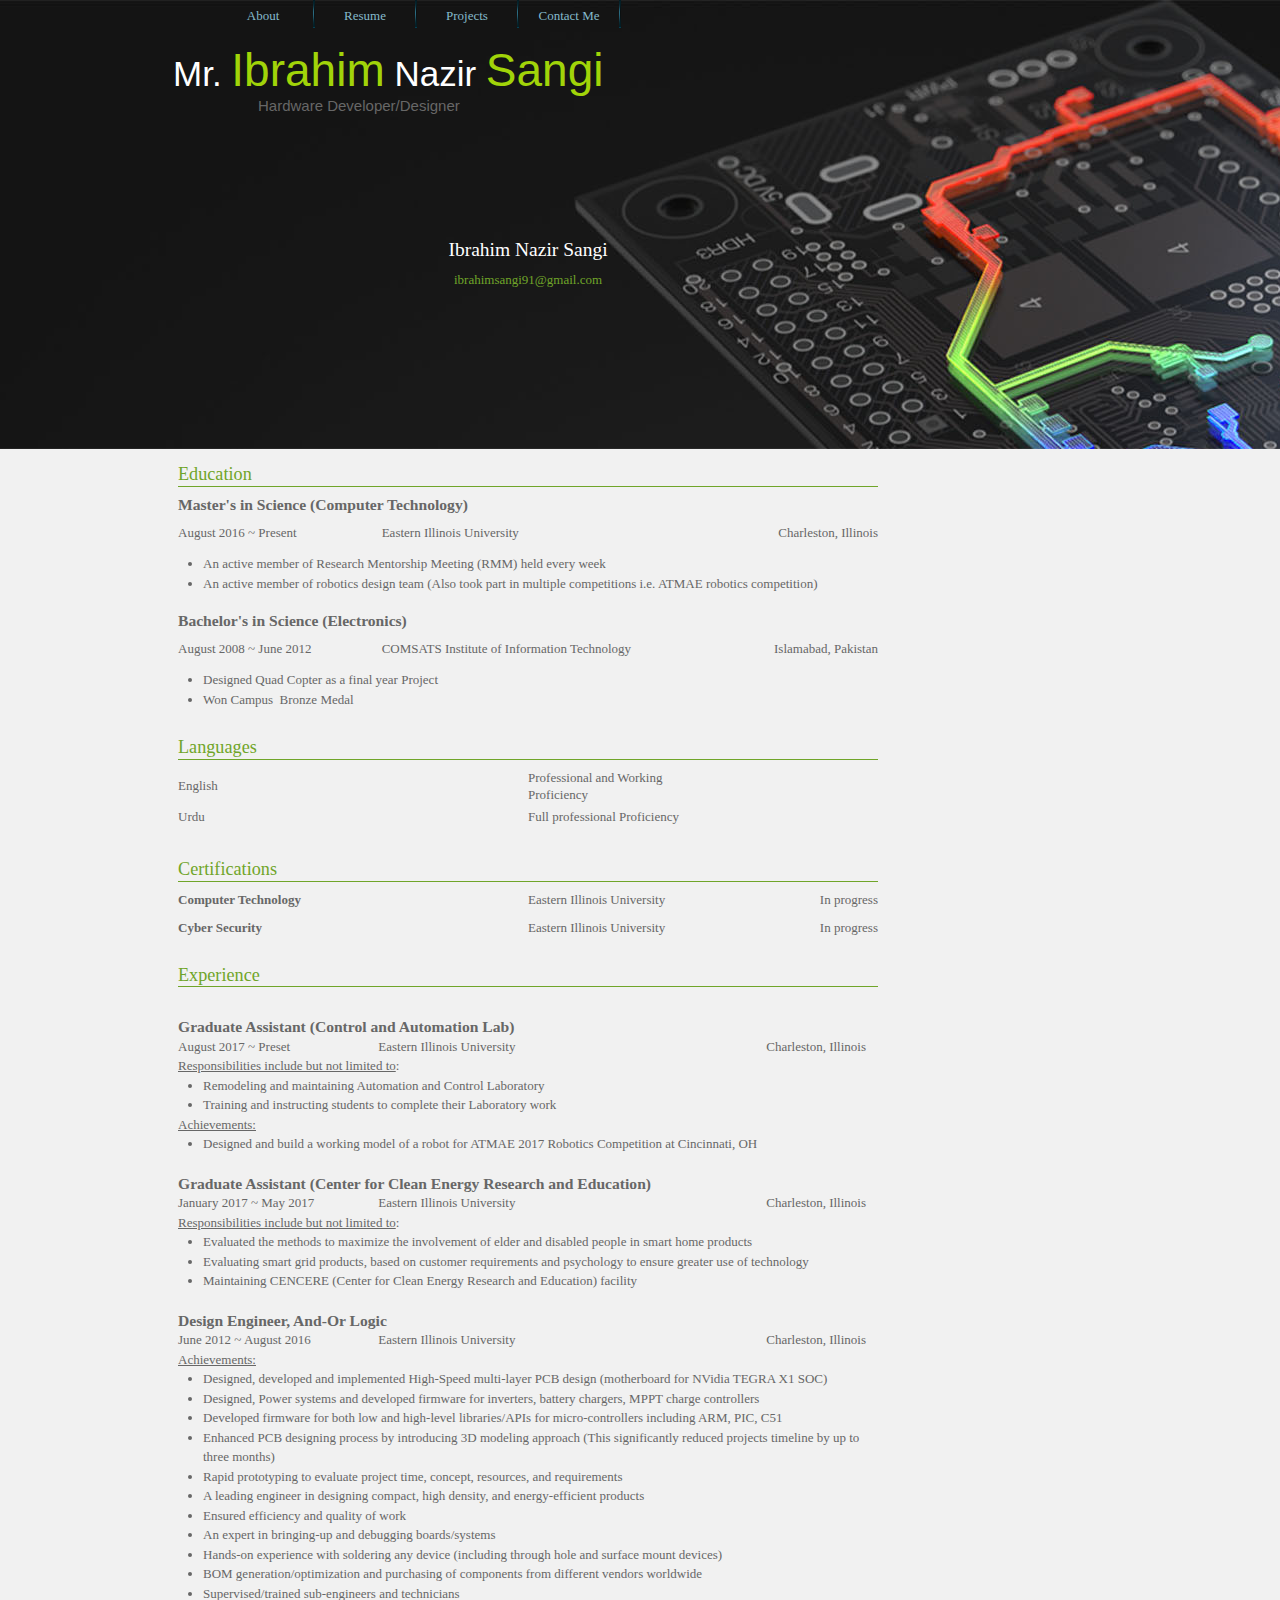
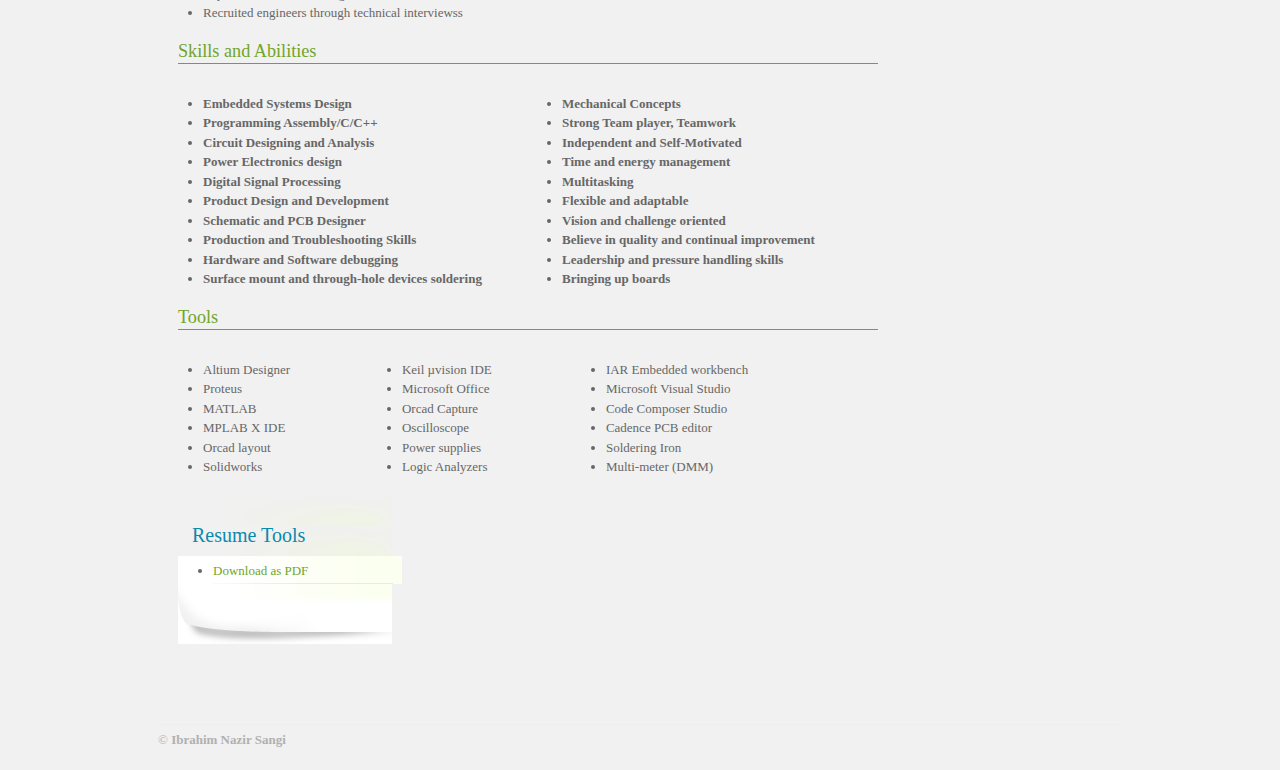
==== index.html @ da0a13bf "updates" ====
<!doctype html>
<html>
	<head>
		<meta charset="utf-8">
		<meta http-equiv="x-ua-compatible" content="ie=edge">
		<title>Ibrahim Sangi</title>
		<meta name="description" content="Welcome to Ibrahim Sangi career website. you can find my resume, profile, work samples and more!" />
		<meta name="keywords" content="Ibrahim sangi" />
		<link rel="stylesheet" type="text/css" href="global.css" />
		<link rel="stylesheet" type="text/css" href="theme.css" />
		<link rel="stylesheet" type="text/css" href="resume-global.css" />
		<link rel="stylesheet" type="text/css" href="index.css" />
		<link rel="stylesheet" type="text/css" media="print" href="print_resume.css" />

	</head>
	<body>
		<div id="container">
			<div id="nav-content">
				<ul id="menus"><li class="inactive"><a href="about.html"><span>About</span></a></li><li class="active"><a href="/resume">Resume</a></li><li class="inactive"><a href="project.html"><span>Projects</span></a></li><li class="inactive"><a href="contact.html"><span>Contact Me</span></a></li></ul>
			</div>
			<div id="header">
				<h1>
					<a id="userhome" href="http://www.ibrahimsangi.com">Mr. Ibrahim 
					Nazir Sangi</a></h1>
				<h2>
					Hardware Developer/Designer</h2>
			</div>
			<div id="main-wrapper">
				<div id="left">
					<div class="post PrintContent"><style type="text/css">

	.opr-section h2
	{
		display:block !important;
		border-bottom:1px solid;
		font-size: 1.4em;
		padding-bottom:3px;
		margin-bottom: 10px;
	}
	.opr-section p
	{
		margin: 0px 0px 10px 0px !important;
	}

	.contact-info
	{
		text-align:center;
	}
	.contact-info h2
	{
		border-bottom:none;
		font-size: 1.5em;
		margin-bottom: 10px;
	}
	.contact-info address,
	.contact-info p
	{
		margin:0px 0px 5px 0px !important;
	}
	p.opr-item-title
	{
		font-size:1.2em;
	}


	.auto-style1 {
		color: #FFFFFF;
	}


	</style><ul class="opr-resume">
							<li class="opr-section contact-info">
							<h2 class="auto-style1"><span class="auto-style1">Ibrahim Nazir Sangi</span>
							</h2>
							<p><span class="opr-email">
							<a href="mailto:ibrahimsangi91@gmail.com">ibrahimsangi91@gmail.com</a></span></p>
							</li>
						</ul>
						<p>&nbsp;</p>
						<p>&nbsp;</p>
						<p>&nbsp;</p>
						<p>&nbsp;</p>
						<p>&nbsp;</p>
						<ul class="opr-resume">
							<li class="opr-section">
							<h2>Education</h2>
							<ul class="opr-section-item-list">
								<li class="opr-section-item">
								<p class="opr-item-title"><span>Master's in Science (Computer Technology)</span></p>
								<table>
									<tr>
										<td class="opr-date" style="height: 19px; width: 197px;">August 
										2016 ~ Present</td>
										<td class="opr-cooperate" style="height: 19px; width: 319px;">&nbsp;Eastern 
										Illinois University</td>
										<td class="opr-location" style="height: 19px">Charleston, Illinois</td>
									</tr>
								</table>
								<div class="opr-description">
									<ul>
										<li><span>An active member of Research 
										Mentorship Meeting (RMM) held every week</span></li>
										<li><span>An active member of robotics 
										design team (Also took part in multiple 
										competitions i.e. ATMAE robotics 
										competition)</span></li>
									</ul>
								</div>
								</li>
								<li class="opr-section-item">
								<p class="opr-item-title"><span>Bachelor's in Science (Electronics)&nbsp;
								</span></p>
								<table>
									<tr>
										<td class="opr-date" style="height: 19px; width: 197px;">August 
										2008 ~ June 2012</td>
										<td class="opr-cooperate" style="height: 19px; width: 319px;">&nbsp;COMSATS 
										Institute of Information Technology </td>
										<td class="opr-location" style="height: 19px">
										Islamabad, Pakistan</td>
									</tr>
								</table>
								<div class="opr-description">
									<ul>
										<li><span>Designed Quad Copter as a final 
										year Project</span></li>
										<li>Won Campus&nbsp; Bronze Medal</li>
									</ul>
								</div>
								</li>
							</ul>
							</li>
							<li class="opr-section">
							<h2>Languages</h2>
							<table class="opr-item-tabled">
								<tr>
									<th>English</th>
									<td>Professional and Working Proficiency</td>
									<td></td>
								</tr>
								<tr>
									<th>Urdu</th>
									<td>Full professional Proficiency</td>
									<td></td>
								</tr>
							</table>
							</li>
							<li class="opr-section">
							<h2>Certifications</h2>
							<ul class="opr-section-item-list">
								<li class="opr-section-item">
								<table>
									<tr>
										<th class="opr-certification-name" style="height: 17px">Computer Technology 
										</th>
										<td class="opr-certification-company" style="height: 17px">Eastern Illinois University</td>
										<td class="opr-certification-date" style="height: 17px">In progress</td>
									</tr>
								</table>
								<table>
									<tr>
										<th class="opr-certification-name" style="height: 17px">Cyber Security 
										</th>
										<td class="opr-certification-company" style="height: 17px">Eastern Illinois University</td>
										<td class="opr-certification-date" style="height: 17px">In progress</td>
									</tr>
								</table>
								</li>
							</ul>
							</li>
							<li class="opr-section">
							<h2>Experience</h2>
					</li>
							<ul class="opr-section-item-list">
								<li class="opr-section-item">
								<p class="opr-item-title"><span>Graduate Assistant 
								(Control and Automation Lab) </span></p>
								<table>
									<tr>
										<td class="opr-date" style="height: 19px; width: 197px;">
										August 2017 ~ Preset</td>
										<td class="opr-cooperate" style="height: 19px; width: 319px;">&nbsp;Eastern 
										Illinois University</td>
										<td class="opr-location" style="height: 19px">Charleston, Illinois</td>
									</tr>
								</table>
								<div class="opr-description">
									<p><span style="text-decoration: underline;">Responsibilities include but not limited to</span>:</p>
									<ul>
										<li><span>Remodeling and maintaining 
										Automation and Control Laboratory</span></li>
										<li><span>Training and instructing students 
										to complete their Laboratory work</span></li>
									</ul>
									<p><span style="text-decoration: underline;">
									Achievements:</span></p>
									<ul>
										<li><span>Designed and build a working model 
										of a robot for ATMAE 2017 Robotics 
										Competition at Cincinnati, OH</span></li>
									</ul>
								</div>
								</li>
								<li class="opr-section-item">
								<p class="opr-item-title"><span>Graduate Assistant 
								(Center for Clean Energy Research and Education)
								</span></p>
								<table>
									<tr>
										<td class="opr-date" style="height: 19px; width: 197px;">
										January 2017 ~ May 2017</td>
										<td class="opr-cooperate" style="height: 19px; width: 319px;">&nbsp;Eastern 
										Illinois University</td>
										<td class="opr-location" style="height: 19px">Charleston, Illinois</td>
									</tr>
								</table>
								<div class="opr-description">
									<p><span style="text-decoration: underline;">Responsibilities include but not limited to</span>:</p>
									<ul>
										<li><span>Evaluated the methods to maximize 
										the involvement of elder and disabled people 
										in smart home products</span></li>
										<li><span>Evaluating smart grid products, 
										based on customer requirements and 
										psychology to ensure greater use of 
										technology</span></li>
										<li><span>Maintaining CENCERE (Center for 
										Clean Energy Research and Education) 
										facility</span></li>
									</ul>
								</div>
								</li>
								<li class="opr-section-item">
								<p class="opr-item-title">Design Engineer<span>, 
								And-Or Logic</span></p>
								<table>
									<tr>
										<td class="opr-date" style="height: 19px; width: 197px;">
										June 2012 ~ August 2016</td>
										<td class="opr-cooperate" style="height: 19px; width: 319px;">&nbsp;Eastern 
										Illinois University</td>
										<td class="opr-location" style="height: 19px">Charleston, Illinois</td>
									</tr>
								</table>
								<div class="opr-description">
									<p><span style="text-decoration: underline;">
									Achievements:</span></p>
									<ul>
										<li><span>Designed, developed and 
										implemented High-Speed multi-layer PCB 
										design (motherboard for NVidia TEGRA X1 SOC)</span></li>
										<li><span>Designed, Power systems and 
										developed firmware for inverters, battery 
										chargers, MPPT charge controllers</span></li>
										<li><span>Developed firmware for both low 
										and high-level libraries/APIs for 
										micro-controllers including ARM, PIC, C51</span></li>
										<li><span>Enhanced PCB designing process by 
										introducing 3D modeling approach (This 
										significantly reduced projects timeline by 
										up to three months)</span></li>
										<li><span>Rapid prototyping to evaluate 
										project time, concept, resources, and 
										requirements</span></li>
										<li><span>A leading engineer in designing 
										compact, high density, and energy-efficient 
										products</span></li>
										<li><span>Ensured efficiency and quality of 
										work</span></li>
										<li>An expert in bringing-up and 
										debugging boards/systems </li>
										<li><span>Hands-on experience with soldering 
										any device (including through hole and 
										surface mount devices)</span></li>
										<li><span>BOM generation/optimization and 
										purchasing of components from different 
										vendors worldwide</span></li>
										<li><span>Supervised/trained sub-engineers 
										and technicians</span></li>
										<li><span>Recruited engineers through 
										technical interviewss</span></li>
									</ul>
								</div>
								</li>
							<li class="opr-section">
							<h2>Skills and Abilities</h2>
							</li>
								<li class="opr-section-item">
								<div class="opr-description">
									<table style="width: 100%">
										<tr>
											<td style="width: 359px">
											<ul>
												<li><b><span>Embedded Systems 
												Design</span></b></li>
												<li><b><span>Programming 
												Assembly/C/C++</span></b></li>
												<li><b><span>Circuit Designing and 
												Analysis</span></b></li>
												<li><b><span>Power Electronics 
												design</span></b></li>
												<li><b><span>Digital Signal 
												Processing</span></b></li>
												<li><b><span>Product Design and 
												Development</span></b></li>
												<li><b><span>Schematic and PCB 
												Designer</span></b></li>
												<li><b><span>Production and 
												Troubleshooting Skills</span></b></li>
												<li><b><span>Hardware and Software 
												debugging</span></b></li>
												<li><b><span>Surface mount and 
												through-hole devices soldering</span></b></li>
											</ul>
											</td>
											<td>
											<ul>
												<li><b><span>Mechanical Concepts</span></b></li>
												<li><b><span>Strong Team player, 
												Teamwork</span></b></li>
												<li><b><span>Independent and 
												Self-Motivated</span></b></li>
												<li><b><span>Time and energy 
												management</span></b></li>
												<li><b><span>Multitasking</span></b></li>
												<li><b><span>Flexible and adaptable</span></b></li>
												<li><b><span>Vision and challenge 
												oriented</span></b></li>
												<li><b><span>Believe in quality and 
												continual improvement</span></b></li>
												<li><b><span>Leadership and pressure 
												handling skills</span></b></li>
												<li><b><span>Bringing up boards</span></b></li>
											</ul>
											</td>
										</tr>
									</table>
								</div>
								</li>
							<li class="opr-section">
							<h2>Tools</h2>
							</li>
								<li class="opr-section-item">
								<div class="opr-description">
									<table style="width: 100%">
										<tr>
											<td>
											<ul>
												<li><span>Altium Designer</span></li>
												<li><span>Proteus</span></li>
												<li><span>MATLAB</span></li>
												<li><span>MPLAB X IDE</span></li>
												<li><span>Orcad layout</span></li>
												<li><span>Solidworks</span></li>
											</ul>
											</td>
											<td>
											<ul>
												<li><span>Keil µvision IDE</span></li>
												<li><span>Microsoft Office</span></li>
												<li><span>Orcad Capture</span></li>
												<li><span>Oscilloscope</span></li>
												<li><span>Power supplies</span></li>
												<li><span>Logic Analyzers</span></li>
											</ul>
											</td>
											<td>
											<ul>
												<li><span>IAR Embedded workbench</span></li>
												<li><span>Microsoft Visual Studio</span></li>
												<li><span>Code Composer Studio</span></li>
												<li><span>Cadence PCB editor</span></li>
												<li><span>Soldering Iron</span></li>
												<li><span>Multi-meter (DMM)</span></li>
											</ul>
											</td>
										</tr>
									</table>
								</div>
								</li>
							</ul>
							<li style="page-break-after:always;" class="page-break">&nbsp;</li>
						</ul>
						<div id="widget-resumes" class="widget categorylist">
							<h4>&nbsp;</h4>
							<h4>Resume Tools</h4>
							<div class="content">
								<ul style="margin-left:0">
									<li>
									<a title="Export to PDF" href="resume.pdf?referer=resume&amp;type=pdf" target="_self">Download as PDF</a></li>
								</ul>
							</div>
						</div>
					</div>
				</div>
			</div>
			<div id="footer">
				&copy;<b> Ibrahim Nazir Sangi</b></div>
		</div>
	  <script type="text/javascript">
	  window.onload = function(){
		var obj = document.getElementById("userhome");
		var str = obj.innerHTML;
		obj.innerHTML = '';
		var lst = str.split(' ');
		for (i = 0; i < lst.length; i++) {
		  if (i !== 0) obj.innerHTML += ' ';
		  if (parseInt(i % 2)) obj.innerHTML += '<span class="green">' + lst[i] + "</span>";
		  else obj.innerHTML += lst[i];
		}
	  };
	  
	  (function(i,s,o,g,r,a,m){i['GoogleAnalyticsObject']=r;i[r]=i[r]||function(){
      (i[r].q=i[r].q||[]).push(arguments)},i[r].l=1*new Date();a=s.createElement(o),
      m=s.getElementsByTagName(o)[0];a.async=1;a.src=g;m.parentNode.insertBefore(a,m)
      })(window,document,'script','//www.google-analytics.com/analytics.js','ga');
      ga('create', 'UA-25904092-1', 'auto');
      ga('send', 'pageview');
	  
	  </script>
	</body>


</html>
---- global.css ----
﻿.PrintContent { min-height:450px; }
#contact_form .tbx { margin-right:11px !important; }
.not-valid { border-color:Red !important; }
li.selected { font-weight: bold; }

.clearfix
{
    zoom: 1;
}
.clearfix:before, .clearfix:after {
    clear: both;
    content: ".";
    display: block;
    font-size: 0;
    height: 0;
    line-height: 0;
    overflow: hidden;
    visibility: hidden;
    width: 0;
}

form.protected h3
{
    font-size:1.3em;
    margin-bottom:20px;
    padding-left:0px !important;
}
form.protected label
{
    display:block !important;
    line-height:20px !important;
    height: 20px !important;
    padding-bottom:5px;    
}
form.protected span
{
    padding-left:10px;
    color:Red;
}
---- theme.css ----
﻿*{margin: 0; padding: 0;}
body{
	background: #F1F1F1 url('Img/bg.jpg') no-repeat center
top;
	font-family: "Georgia", "Lucida Grande";
	font-size: 13px;
	color: #676767;
	line-height: 150%;
<<<<<<< HEAD
=======
	background-color: #F1F1F1;
>>>>>>> parent of bf38d25... 1
}
.inv{display: block; visibility: hidden;}
p{padding: 5px 0;}
#doc_side p {padding: 0 !important;}
a{text-decoration: none; color: #70a529;}
a:hover{color: #0989ae;}
.alignright{float: right;}
.alignleft{float: left;}
.aligncenter{
	display: block;
	margin: 0 auto;
}

img{
	border: 0px;
}

.entry img{
	margin-right: 10px;
	padding: 5px;
	background-color: #eee;
	border: 1px solid #ddd;
}
#container{
	width: 964px;
	margin: 0 auto;
	text-align: left;
	position: relative;
}
#web-20{
	width: 95px;
	height: 98px;
	position: absolute;
	background: url(../Img/web20.png) no-repeat 0 0;
	right: -43px;
	top: 153px;
	z-index: 100;
}
#nav-content{
	width: 964px;
	height: 28px;
}
#menus{
	height: 28px;
	padding-left: 55px;
	overflow: hidden;
}
#menus li{
	list-style-type: none;
	width: 100px;
	height: 28px;
	background: url('Img/navlist-bg.gif') no-repeat right top;
	padding-right: 2px;
	text-align: center;
	float: left;
}
#menus li a{
	width: 100px;
	height: 22px;
	display: block;
	color: #85bacb;
	padding-top: 6px;
	text-decoration: none;
}
#menus li a:hover{
	color: #fff;
	background: url(../Img/navlist-hover.png) no-repeat 0 0;
}
#menus .current_page_item a, #menus .current_page_item a:hover{
	width: 100px;
	height: 22px;
	display: block;
	color: #fff;
	background: url(../Img/navlist-hover.png) no-repeat 0 0;
	padding-top: 6px;
	text-decoration: none;
}
#search{
	position: absolute;
	right: 20px;
	top: 10px;
}
#searchform{
	width: 230px;
	overflow: hidden;
}
#searchform input{float: left;}
#searchform .keyword{
	width: 160px;
	height: 17px;
	border: 1px solid #C5B26D;
	color: #796a4b;
	padding-top: 3px;
	background-color: transparent;
}
#searchform #searchsubmit{
	width: 54px;
	height: 16px;
	background: url(../Img/search.gif) no-repeat 0 0;
	border: 0;
	cursor: pointer;
	margin-left: 5px;
}
#contact_form input[type=text], #contact_form input[type=password], #contact_form textarea {
	border: 1px solid #C5B26D;
	color: #796a4b;
	padding: 5px;
	background-color: transparent;
}
#contact_form input[type=submit] {
    border: 1px solid #C5B26D;
    margin-left: 0px;
    padding: 4px 8px;
}
#header{
	width: 964px;
	height: 124px;
}
#header h1{
	font: 35px Georgia, Verdana, Arial;
	font-weight: normal;
	color: #fff;
	padding: 15px 0 0 15px;
	white-space: nowrap;
    overflow: hidden;
    text-overflow:ellipsis;
    -o-text-overflow:ellipsis;
    display: block;
}

#header h1 span.green
{
    font: 46px Georgia, Verdana, Arial;
    color: #a1d409;
    }

#header h1 a{text-decoration: none; color: #fff;}
#header h1 a:hover{text-decoration: none; color: #a1d409;}

#header h2{
	font: 15px Georgia, Verdana, Arial;
	font-weight: normal;
	padding: 0px 0 0 100px;
	margin-top:0px;
}


#description{
	width: 860px;
	color: #fff;
	display: block;
	font-size: 16px;
	padding-left: 40px;
	text-transform: lowercase;
	z-index: 100;
}
#sub-nav{
	width: 964px;
	height: 56px;
}
#sub-nav .rss{
	width: 70px;
	height: 56px;
	display: block;
	background: url(../Img/rss.jpg) no-repeat 0 0;
	margin-left: 18px;
}
#sub-nav .rss:hover{background: url(../Img/rss.jpg) no-repeat 0 -56px;}

#main-wrapper{
	width: 964px;
	padding-top: 50px;
	overflow: hidden;
}
#left{
	width: 700px;
	padding: 0 20px 30px 20px;
	float: left;
}
/*
#left ul, #left ol{
	margin: 5px 0 20px 20px;
	padding: 0;
}*/
#left h2{
	font-weight: normal;
	color: #70a529;
}
#left h2 a{color: #70a529; text-decoration: none;}
#left h2 a:hover{color: #777; text-decoration: none;}
#left h3{
	font-size: 20px;
	font-weight: normal;
	color: #0989ae;
	padding-top: 15px;
}
.meta-data{
	width: 700px;
	height: 23px;
	color: #b5b5b5;
	font-size: 14px;
}
.meta-data .auth-date{
	width: 571px;
	float: left;
	background: url(../Img/star.gif) no-repeat 0 4px;
	padding-left: 18px;
	padding-top: 4px;
}
.meta-data .comments-no{
	width: 47px;
	height: 23px;
	display: block;
	background: url(../Img/comments-no.gif) no-repeat 0 0;
	color: #fff;
	font-size: 16px;
	text-align: center;
	float: left;
}
.meta-data .comments-no a{text-decoration: none; color: #fff;}
.entry{
	width: 700px;
	border-bottom: 1px solid #eee;
	padding-bottom: 15px;
	margin-bottom: 15px;
}
#post-links{
	width: 700px;
	position: relative;
}
.prev-entries{
	position: absolute;
	left: 0;
	top: 0;
}
.prev-entries a{
	width: 66px;
	height: 12px;
	line-height: 12px;
	display: block;
	background: url(../Img/prev.gif) no-repeat 0 0;
	text-indent: -9999px;
}
.prev-entries a:hover{background: url(../Img/prev.gif) no-repeat 0 -12px;}
.next-entries{
	position: absolute;
	right: 0;
	top: 0;
}
.next-entries a{
	width: 36px;
	height: 13px;
	line-height: 13px;
	display: block;
	background: url(../Img/next.gif) no-repeat 0 0;
	text-indent: -9999px;
}
.next-entries a:hover{background: url(../Img/next.gif) no-repeat 0 -13px;}

#commentlist{width: 700px; padding: 10px 0 20px 0;}
#commentlist div{
	width: 700px;
	list-style-type: none;
	padding-bottom: 10px;
	margin-bottom: 10px;
	border-bottom: 1px solid #eee;
}
.gravatar
{
    padding-right:10px;
}

#commentPreview div{
	width: 700px;
	list-style-type: none;
	padding-bottom: 10px;
	margin-bottom: 10px;
	border-bottom: 1px solid #eee;
	border-top: 1px solid #eee;
}

#right{
	width: 224px;
	padding-top: 55px;
	float: left;
}
.widget{
	width: 214px;
	padding-bottom: 60px;
	margin-bottom: 20px;
	background: url(../Img/sdb-bg.gif) no-repeat left bottom;
}
.widget .content{

	background: transparent url(../Img/sdb-ul.gif) repeat-y scroll 0 0;
}


.widget h4{
	font-size: 20px;
	font-weight: normal;
	color: #0989ae;
	padding-left: 14px;
	background: url(../Img/sdb-title.png) no-repeat right bottom;
	padding-bottom:10px;
}
.widget ul{
	width: 224px;
	background: url(../Img/sdb-ul.gif) repeat-y 0 0;
}
.widget ul li{
	list-style-type: none;
	width: 180px;
	padding-bottom: 4px;
	background: url(../Img/sdb-li.gif) no-repeat right bottom;
}
.widget ul li a{
	width: 175px;
	display: block;
	color: #70a529;
	padding-top: 5px;
	padding-left: 0px;
	text-decoration: none;
}
.widget ul li a:hover{color: #777; }
.widget ul .recentcomments{
	height: 24px;
	padding-top: 10px;
	padding-left: 14px;
}
.widget ul .recentcomments a:hover{background: transparent;}

.center{width: 224px; text-align: center; background: url(../Img/sdb-ul.gif) repeat-y 0 0;}
#wp-calendar, #wp-calendar caption{margin: 10px auto 0 auto;}
#wp-calendar td{padding: 0 5px;}

#footer{
	clear: both;
	color: #b0b0b0;
	width: 964px;
	margin-top: 30px;
	padding: 5px 0 20px 0;
	border-top: 1px solid #eee;
}
#footer a{color: #b0b0b0; text-decoration: none;}
#footer a:hover{text-decoration: underline;}
#footer .check{color: #bed678;}

/************************************/
.post
{
    margin-top:40px;
    margin-bottom:20px;
    }

.post h1
{
font-size:24px;
font-weight:normal;
    
}

.post h1 a:hover
{
color:#777777;
text-decoration:none;
}

#blogroll ul.xoxo
{
    padding-left:14px;
    }

#blogroll ul.xoxo li {
background:transparent url(../Img/sdb-li.gif) no-repeat scroll right bottom;
height:auto;
list-style-type:none;
padding-bottom:0px;
width:214px;
min-height:24px;
display:block;
}

#blogroll ul.xoxo li a 
{
    display:inline;
    padding-left:0px;
    height:24px;
}

#blogroll ul li a img 
{
    display:inline;    
    padding-right:4px;
    padding-top:10px;
}


#blogroll ul.xoxo li ul li a
{   
color:#70A529;
display:block;
height:24px;
padding-left:28px;
padding-top:10px;
text-decoration:none;
width:210px;
}

.calendar .content 
{
    padding-left:24px;
    background: transparent url(../Img/sdb-ul.gif) repeat-y scroll 0 0;
}
    
.calendar .weekend {
	background-color: #F1F1F1;
}
/*sdb-hover.gif*/

.textbox .content 
{
    padding:8px 0 0 14px;
}

.monthlist .content 
{
    padding:8px 0 0 14px;
}

#recentComments li
{
    height:auto;
    }

#recentComments li a {
color:#70A529;
display:block;
padding-left:14px;
padding-top:10px;
text-decoration:none;
width:224px;
height:auto;    
}

#categorylist li {
color:#70A529;
display:block;
padding-top:10px;
text-decoration:none;
width:224px;
height:24px; 
}


#categorylist li a {
color:#70A529;
display:inline;
padding-top:10px;
text-decoration:none;
width:224px;
height:auto;    
}

#categorylist li a:hover {
background:transparent url(../Img/sdb-hover.gif) no-repeat scroll 0 0;
color:#777777;
}

#ShareLinkList li {
color:#70A529;
display:block;
padding-left:14px;
padding-top:10px;
text-decoration:none;
width:224px;
height:24px; 
}


#ShareLinkList li a {
color:#70A529;
display:inline;
padding-left:5px;
padding-top:10px;
text-decoration:none;
width:224px;
height:auto;    
}

#ShareLinkList li a:hover {
background:transparent url(../Img/sdb-hover.gif) no-repeat scroll 0 0;
color:#777777;
}

div.widget a.delete {
    float:right;
    margin-left:5px;
    margin-right:4px;
    text-decoration:none;
    z-index:1;
}

div.widget a.edit {
    float:right;
    margin-right:4px;
    text-decoration:none;
    z-index:1;
}


/*----------------------------
				 Tag cloud
----------------------------*/

.tagcloud {
	margin-bottom: 10px;
	white-space: normal;
}

.tagcloud .content 
{
    padding:10px 0 0 14px;
}

.tagcloud ul li
{
    background:transparent ;
}

.tagcloud ul li a 
{
    display: inline;
    padding-left:0;
}

.tagcloud li {
	display: inline;
}

.tagcloud a {
	margin-right: 3px;
	display: inline;
}

.tagcloud a.biggest {
	font-size: 19px;
}

.tagcloud a.big {
	font-size: 17px;
}

.tagcloud a.medium {
	font-size: 14px;
}

.tagcloud a.small {
	font-size: 12px;
}

.tagcloud a.smallest {
	font-size: 10px;
}

/*----------------------------
					 Page
----------------------------*/

#page {
	margin-bottom: 20px;
	line-height: 17px;
}

#page h1 {
	margin: 3px 0 10px 0;
}

#page #admin {
	border-top: 1px solid silver;
	margin-top: 10px;
	padding: 5px 0;
}

/*----------------------------
					Star rater
----------------------------*/


.rating{
	margin-bottom: 10px;
}

.rating p{
	display: inline;
	position: relative;
	top: 14px;
	left: 75px;
}

.star-rating {
	position: relative;
	width: 125px;
	height: 25px;
	overflow: hidden;
	list-style: none;
	margin: 0;
	padding: 0;
	background-position: left top;
}

.star-rating li {
	display: inline;
}

.star-rating a, .star-rating .current-rating {
	position: absolute;
	top: 0;
	left: 0;
	text-indent: -1000em;
	height: 25px;
	line-height: 25px;
	outline: none;
	overflow: hidden;
	border: none;
}

.star-rating a:hover, .star-rating a:active, .star-rating a:focus {
	background-position: left bottom;
}

.star-rating a.one-star {
	width: 20%;
	z-index: 6;
}

.star-rating a.two-stars {
	width: 40%;
	z-index: 5;
}

.star-rating a.three-stars {
	width: 60%;
	z-index: 4;
}
.star-rating a.four-stars {
	width: 80%;
	z-index: 3;
}
.star-rating a.five-stars {
	width: 100%;
	z-index: 2;
}
.star-rating .current-rating {
	z-index: 1;
	background-position: left center;
}

/* smaller star */
.small-star {
	width: 50px;
	height: 10px;
}
.small-star, .small-star a:hover, .small-star a:active, .small-star a:focus, .small-star .current-rating {
	background-image: url(../Img/star_small.html);
	line-height: 10px;
	height: 10px;
}

#addcomment {
color:#0989AE;
font-size:20px;
font-weight:normal;
padding-top:15px;
}

.commentForm {
	padding: 5px;
}

.commentForm label {
	float: left;
	display: block;
	width: 80px;
	margin-top: 4px;
}

.commentForm input {
	width: 300px;
	margin:5px 0;
	border:1px solid #CCCCCC;
}

.commentForm select {
	margin:5px 0;
	border:1px solid #CCCCCC;
}

.commentForm textarea {
	width: 100%;
	height: 150px;
	border:1px solid silver;
}

#btnSaveAjax {
background:transparent url(../Img/send.gif) no-repeat scroll 0 0;
border:0 none;
cursor:pointer;
height:28px;
width:76px;
color:transparent ;
}

#commentMenu{
	padding: 0;
	margin:0;
	clear:both;
}

#commentMenu li{
	float:left;
	border:1px solid silver;
	border-bottom: transparent;
	margin:0;
	list-style:none;
	margin-right:5px;
	padding: 3px 8px;	
	cursor:pointer;
	position:relative;
	top: 2px;
	background:#d8d8d8;
}

#commentMenu li.selected{
	background:white;
	border-bottom:1px solid white;
}

#commentPreview{
	display:none;
	clear:both;
	min-height: 150px;
}

.success {
	color: green;
	font-weight: bold;
}

.commentForm .bbcode {
    font-size:10px;
    float:right;
    position:relative;
    top:20px;
    padding: 3px;
}

.bbcode a {
    margin: 1px;
    padding: 1px 3px 1px 3px;
    background: #fff;
    border: 1px solid #ccc;
}

/*----------------------------
					Archive
----------------------------*/


#archive h1 {
	margin: 0;
	border-bottom: 1px dashed #70A529;
	padding-bottom: 9px;
		margin-top: 0;
	color:#70A529;
	font-weight:normal;
}

#archive h2 {
	border-bottom: 1px solid #70A529;
	padding-bottom: 4px;
	font-size: 12px;
	margin-bottom: 10px;
	margin-top:10px;
}

#archive h2 img {
	margin-right: 3px;
}

#archive ul {
	list-style-type: square;
	margin: 0 10px;
	padding: 10px;
}

#archive ul li {
	margin-right: 20px;
}

#archive table{
	width: 100%;	
	border-collapse: collapse;
}

#archive table td, #archive table th{
	text-align:left;
}

#archive table td{
	text-align:left;
	border-bottom: 1px solid #70A529;
	padding: 2px 0;
}

#archive .date{
	width: 70px;
}

#archive .comments{
	width: 70px;
	text-align: center;
}

#archive .rating{
	width: 70px;
	text-align: center;
}

/*----------------------------
				Search page
----------------------------*/

#searchpage{
	margin-bottom: 30px;
}

#searchpage input#q{
	width: 300px;
}

#searchpage input#comment{
	clear: both;
}

.searchresult{
	margin-bottom: 20px;
}

.searchresult a{
	font-weight: bold;
}

.searchresult span.text{
	clear: both;
	display: block;
	margin: 3px 0;
}

.searchresult span.type{
	display: block;
}

.searchresult span.url{
	color: Gray;
}

.searchpage ul.paging{
 list-style-type: none;
 margin:0px;
 margin-bottom: 20px;
 padding:0px;
}

.searchpage ul.paging li{
 display: inline;
 border: 1px solid gray; 
 background: #f1f1f1;
 margin-right: 5px;
}

.searchpage ul.paging li a{
 padding: 5px 8px;
}

.searchpage ul.paging li.active{
 background: #f1f1f1;
 border: 1px solid black;
}

/*----------------------------
				Contact page
----------------------------*/

#contact{
	padding: 10px;
}

#contact h1{
	margin-top: 0;
	color:#70A529;
	font-weight:normal;
}

#contact label{
	display: block;
	padding-top: 5px;	
}

#contact input.field{
	width: 200px;
}

#contact textarea{
	display: block;	
	overflow: auto;
	width: 75%;
	height: 150px;
	margin: 0;
}



/*----------------------------
			Related Posts
----------------------------*/

#relatedPosts {
border-bottom:1px solid #EEEEEE;
margin-bottom:15px;
padding-bottom:15px;
width:700px;
border-top:1px solid #EEEEEE;
margin-top:15px;
padding-top:15px;

}

#relatedPosts div {
	
	padding: 5px 10px 10px 10px;
	
}


#relatedPosts a {
	display: block;
	margin-top: 5px;
}

#relatedPosts span {
	color: #666666;
	text-indent: 10px;
	font-size: 10px;
}

#relatedPosts h1
{
color:#70A529;
font-size:24px;
font-weight:normal;
padding-bottom:8px;
}

#comment
{
color:#0989AE;
font-size:20px;
font-weight:normal;
padding-top:15px;
    }
    
#searchcomments
{
   margin-right:5px;
}
    
h2.projectSectionTitle
{
    line-height:normal !important;
}

div#widget-projects ul li
{
    list-style-type:disc;
    margin-left:35px;
    padding-left:0px;
}
div#widget-account ul li, div#widget-links ul li, div#widget-resumes ul li 
{
    list-style-type:disc;
    margin-left:35px;
}


ul#LinksList
{
     list-style-type:disc;
    margin-left:35px;
    margin-bottom:10px;
    padding-left:0px;
}

#contact_form fieldset {border:none}
#contact_form label {display:block}

#contact_form input[type=submit]
{
  cursor:pointer;
}
#contact_form textarea { resize:none; }

div#divProject ul, div#divProject ol
{
  padding: 5px 0px 0px 25px;
}
---- resume-global.css ----
﻿/* http://meyerweb.com/eric/tools/css/reset/ 
    v2.0 | 20110126
    License: none (public domain)
*/

.opr-resume div,
.opr-resume span,
.opr-resume h1,
.opr-resume h2,
.opr-resume p,
.opr-resume address
{
	margin: 0;
	padding: 0;
	border: 0;
	vertical-align: baseline;
   font-style:normal !important;
}
ul.opr-resume,
ol.opr-resume, ul.opr-section-item-list
{
    margin:0 !important;
    padding:0 !important;
}
.opr-resume table {
	border-collapse: collapse;
	border-spacing: 0;
}
/* global */
h2
{
	display:block;
    font-weight:normal;
}
th 
{
    text-align:left;
}
.opr-section
{
	font-size:1.0em;
	margin-bottom:30px;
	line-height:1.3em;
	list-style:none !important;
}
.opr-section-item
{
    list-style:none !important;
}
.opr-resume
{
    margin:0; padding:0;
}
.opr-section p,
.opr-section address,
.opr-section ul,
.opr-section table
{
	margin-bottom:11px;
}
.opr-section table
{
	width:100%;
}
.opr-item-tabled th
{
	text-align:left;
	font-weight:normal;
	width:50%;
	background-color:transparent !important;
	padding:0px 0 5px 0;
}
.opr-item-tabled td
{
	width:25%;
	padding:0px 0 5px 0;
}
.opr-description, .opr-description p, .opr-description, .opr-description span
{
	line-height:1.5em !important;
}
.opr-description ul, .opr-description ol
{
	padding-left:25px !important;
}
.opr-description ul li
{
	list-style-type:disc;
}
.opr-item-title
{
	font-weight:bold;
	background-color:transparent !important;
}
.opr-section-item
{
	margin-bottom:20px;
}
.opr-date 
{
    width:25%;
}
.opr-date-right
{
    width:25%;
    text-align:right;
}
.opr-cooperate,
.opr-school-name
{
    width:50%;
}
.opr-location
{
    width:25%;
    text-align:right;
}
.opr-certification-name
{
    width:50%;
}
.opr-certification-company
{
    width:30%;
    text-align:left;
}
.opr-certification-date
{
    width: 20%;
    text-align:right;
}
li.page-break
{
    list-style:none !important;
    display:none;
}
li.spacer
{
    list-style:none !important;
}
.opr-reference
{
    margin-bottom:5px !important;
}
---- index.css ----
﻿h3.empty-message { margin:120px 0 50px 0 !important; text-align:center; font-size:2.5em }
p.empty-message { text-align:center; font-size:1.5em; }
---- print_resume.css ----
﻿
body { background:#fff !important; margin:0 !important; padding:0 !important; font-family:"Helvetica Neue",Arial,Helvetica,Geneva,sans-serif !important;  font-size:11pt;}
#container { margin:0 !important; padding:0 !important; width:100% !important; position:static !important; }
#main { margin:0 !important; padding:0 !important; width:100% !important; background:none !important; position:static !important; }
#content { margin:0; padding:0; width:100% !important; background:none !important; position:static !important; }
div.PrintContent { margin:0; padding:0; width:96% !important; background-color:#fff !important; position:static !important; float:none !important;}
#head, #header, #sidebar, #footer
{
    display:none !important;
}

table.resume-section
{
    page-break-inside:avoid;
}
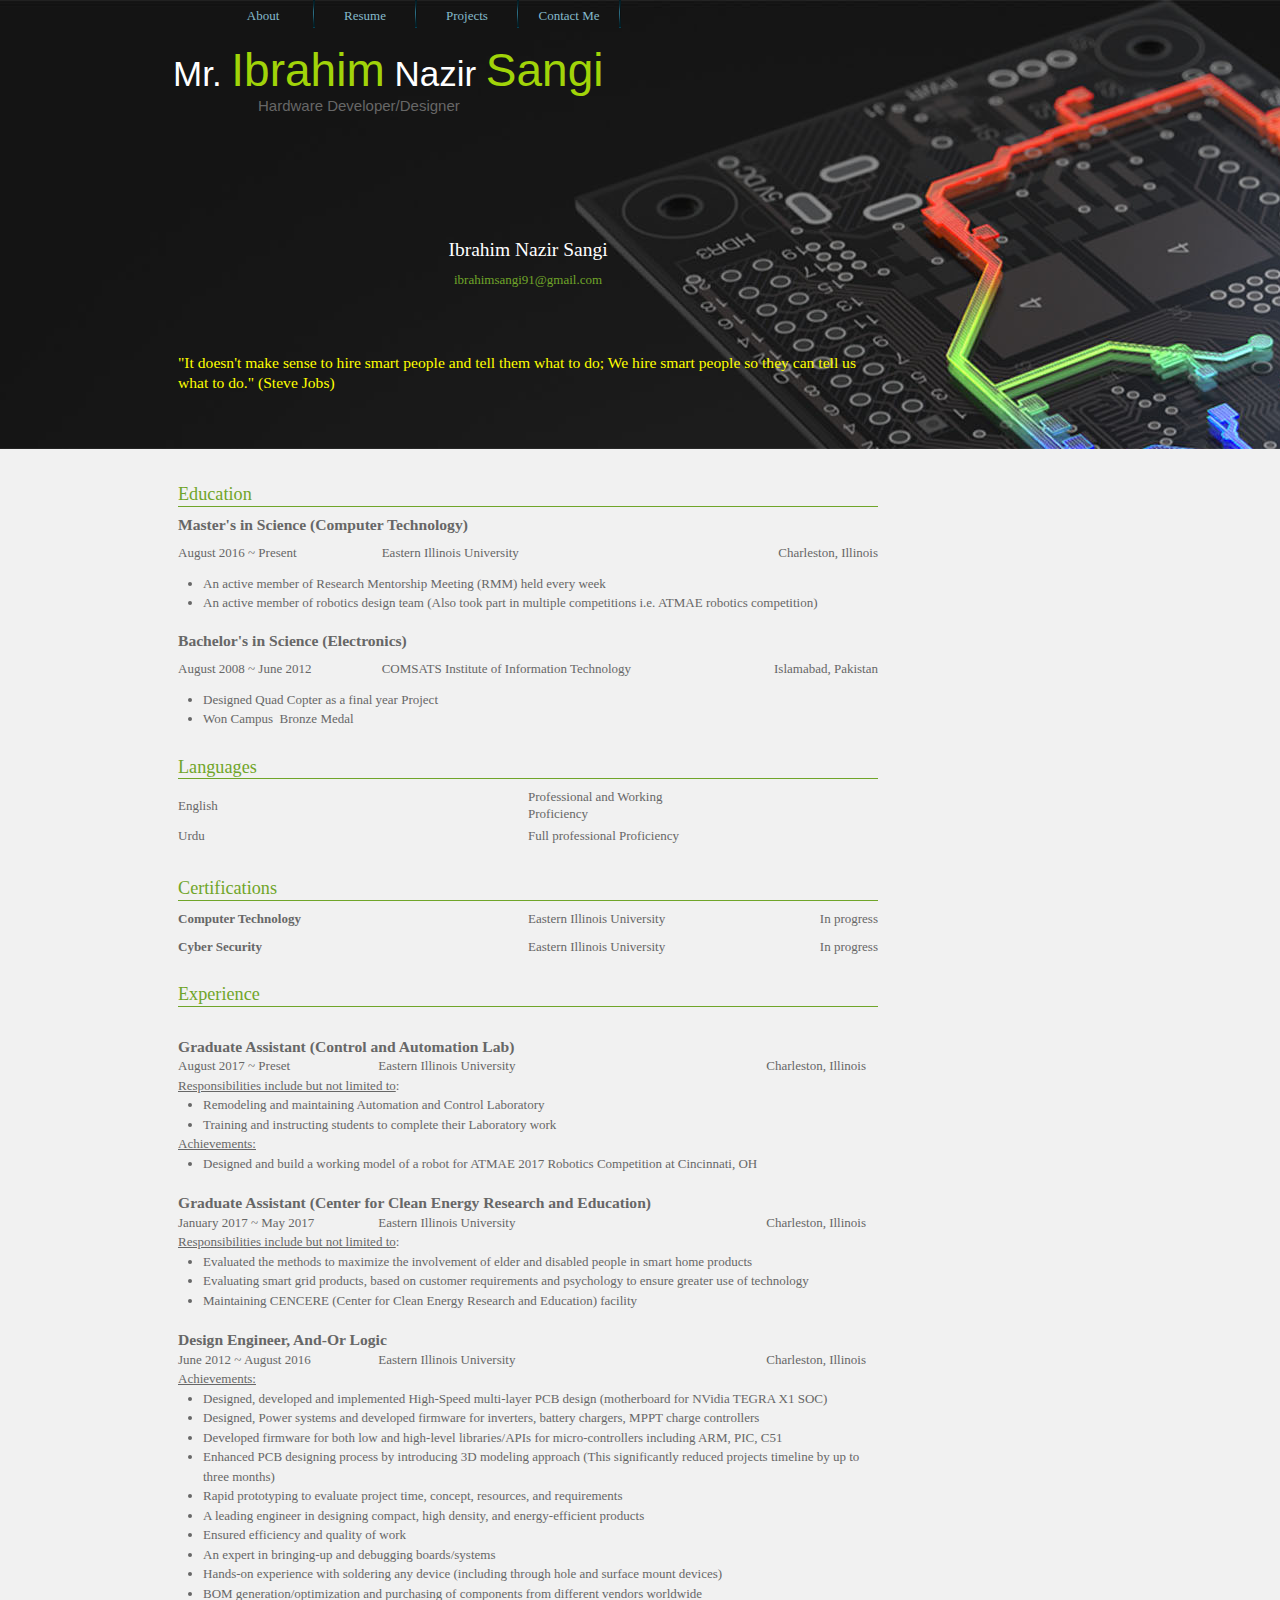
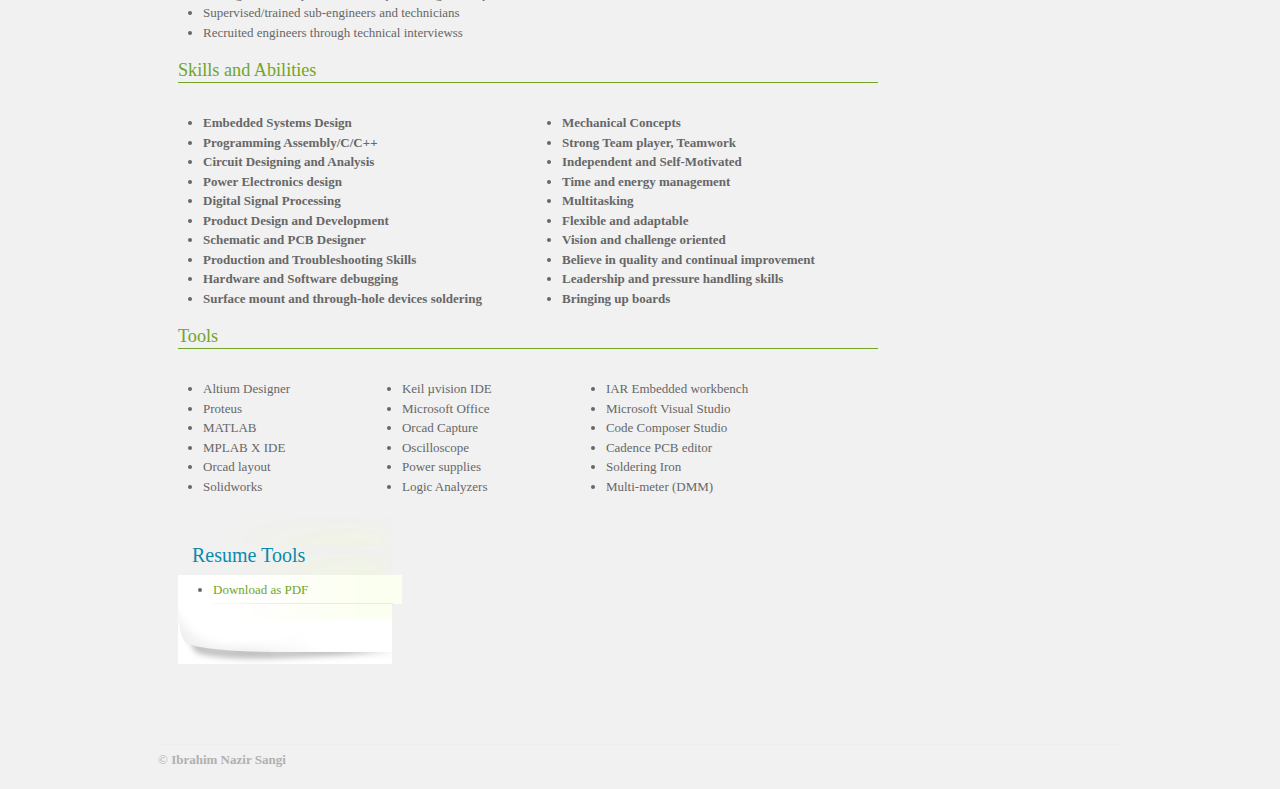
==== commit 1cc718a1: "updats" ====
--- a/index.html
+++ b/index.html
@@ -77,7 +77,9 @@
 							</li>
 						</ul>
 						<p>&nbsp;</p>
-						<p>&nbsp;</p>
+						<p style= "color: yellow; font-size:120%;">&quot;It doesn't make sense to hire smart people and tell 
+						them what to do; We hire smart people so they can tell 
+						us what to do.&quot; (Steve Jobs)</p>
 						<p>&nbsp;</p>
 						<p>&nbsp;</p>
 						<p>&nbsp;</p>
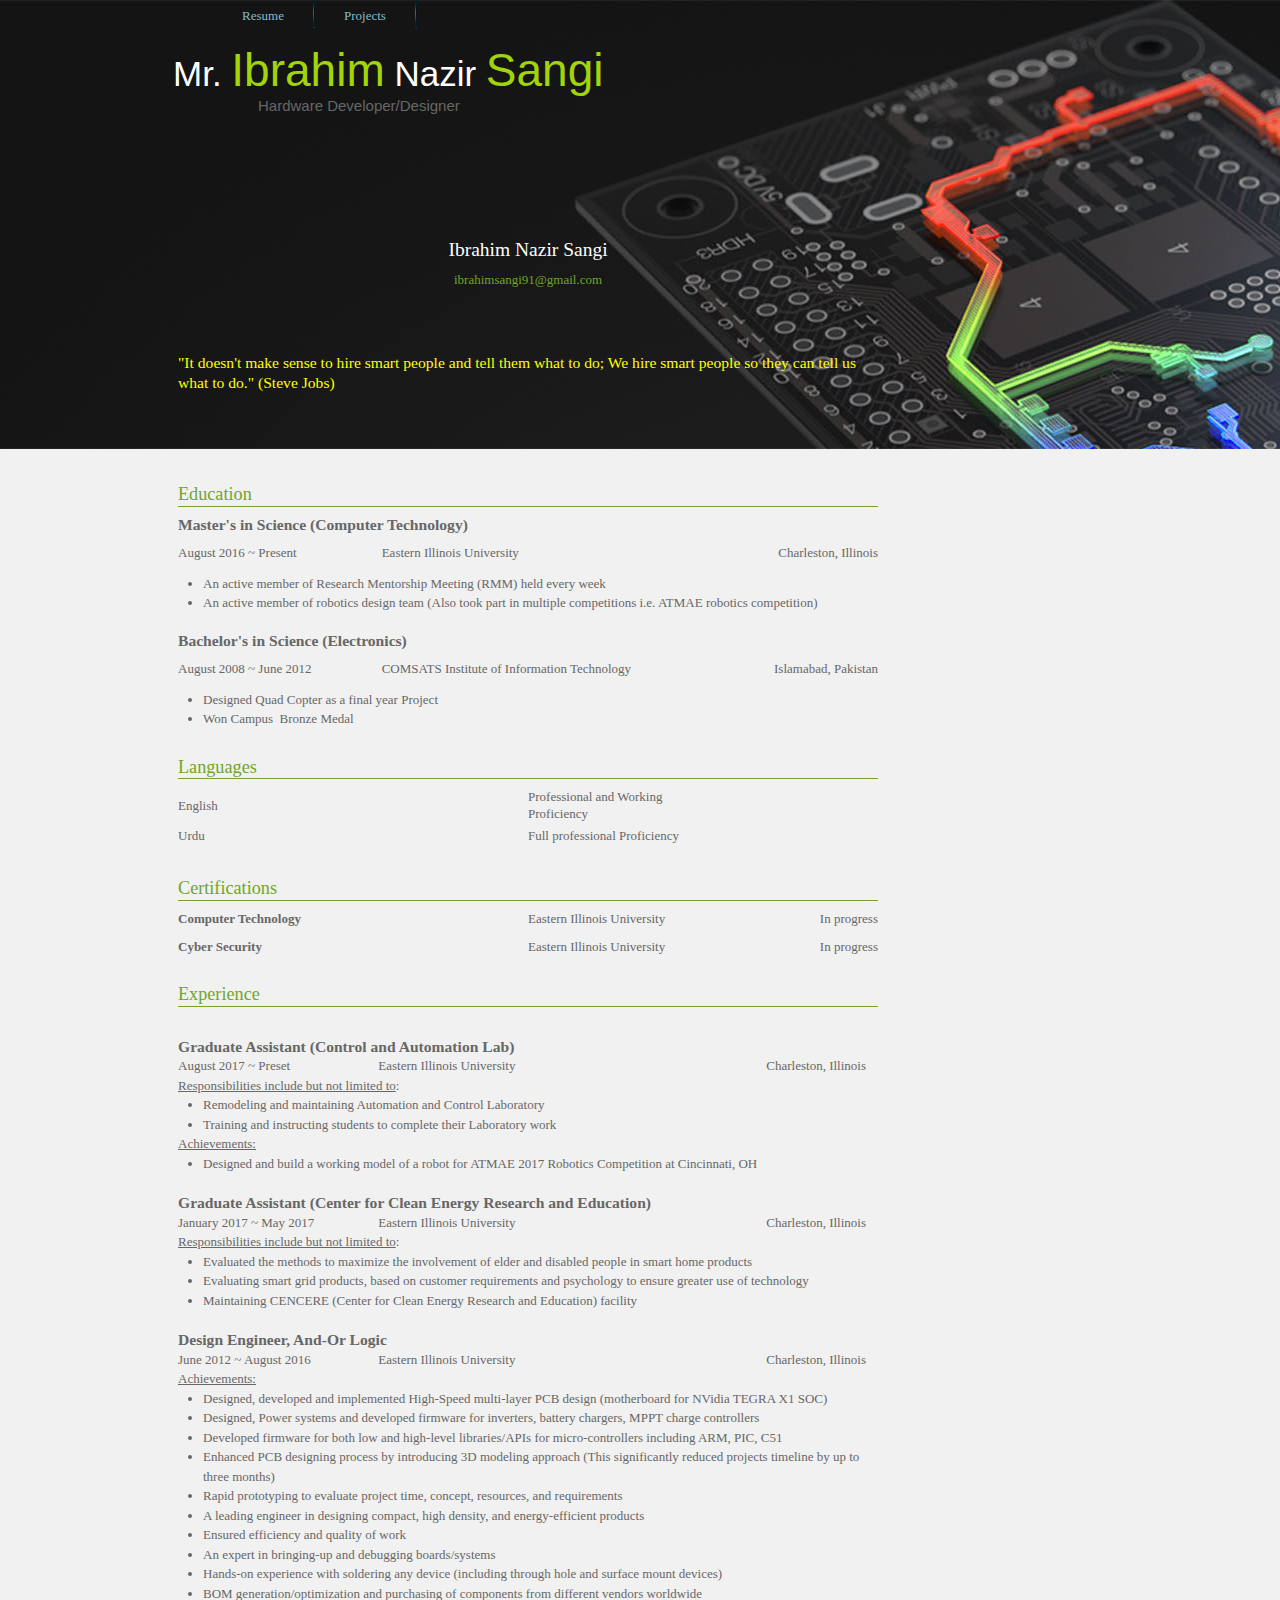
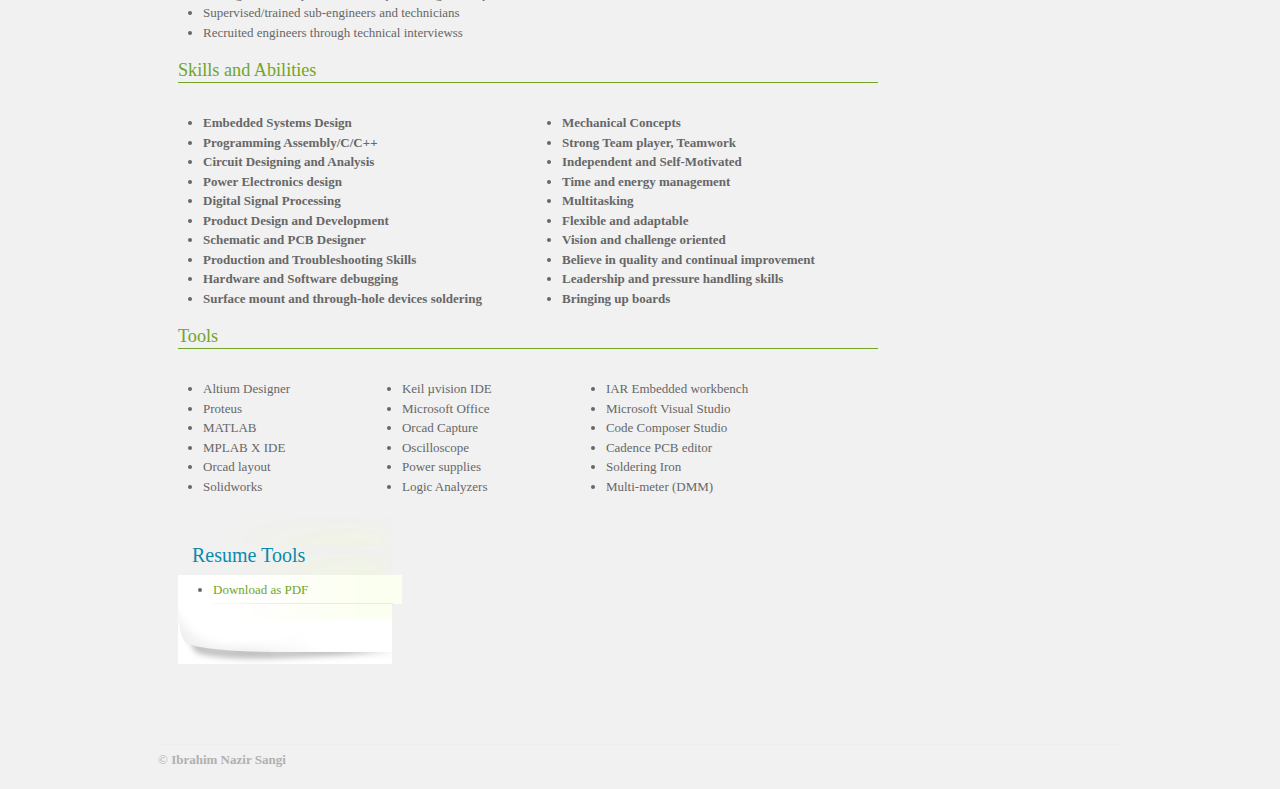
==== commit 77788d66: "links" ====
--- a/index.html
+++ b/index.html
@@ -16,7 +16,10 @@
 	<body>
 		<div id="container">
 			<div id="nav-content">
-				<ul id="menus"><li class="inactive"><a href="about.html"><span>About</span></a></li><li class="active"><a href="/resume">Resume</a></li><li class="inactive"><a href="project.html"><span>Projects</span></a></li><li class="inactive"><a href="contact.html"><span>Contact Me</span></a></li></ul>
+				<ul id="menus">
+					<li class="active"><a href="resume.html">Resume</a></li>
+					<li class="inactive"><a href="project.html"><span>Projects</span></a></li>
+					</ul>
 			</div>
 			<div id="header">
 				<h1>
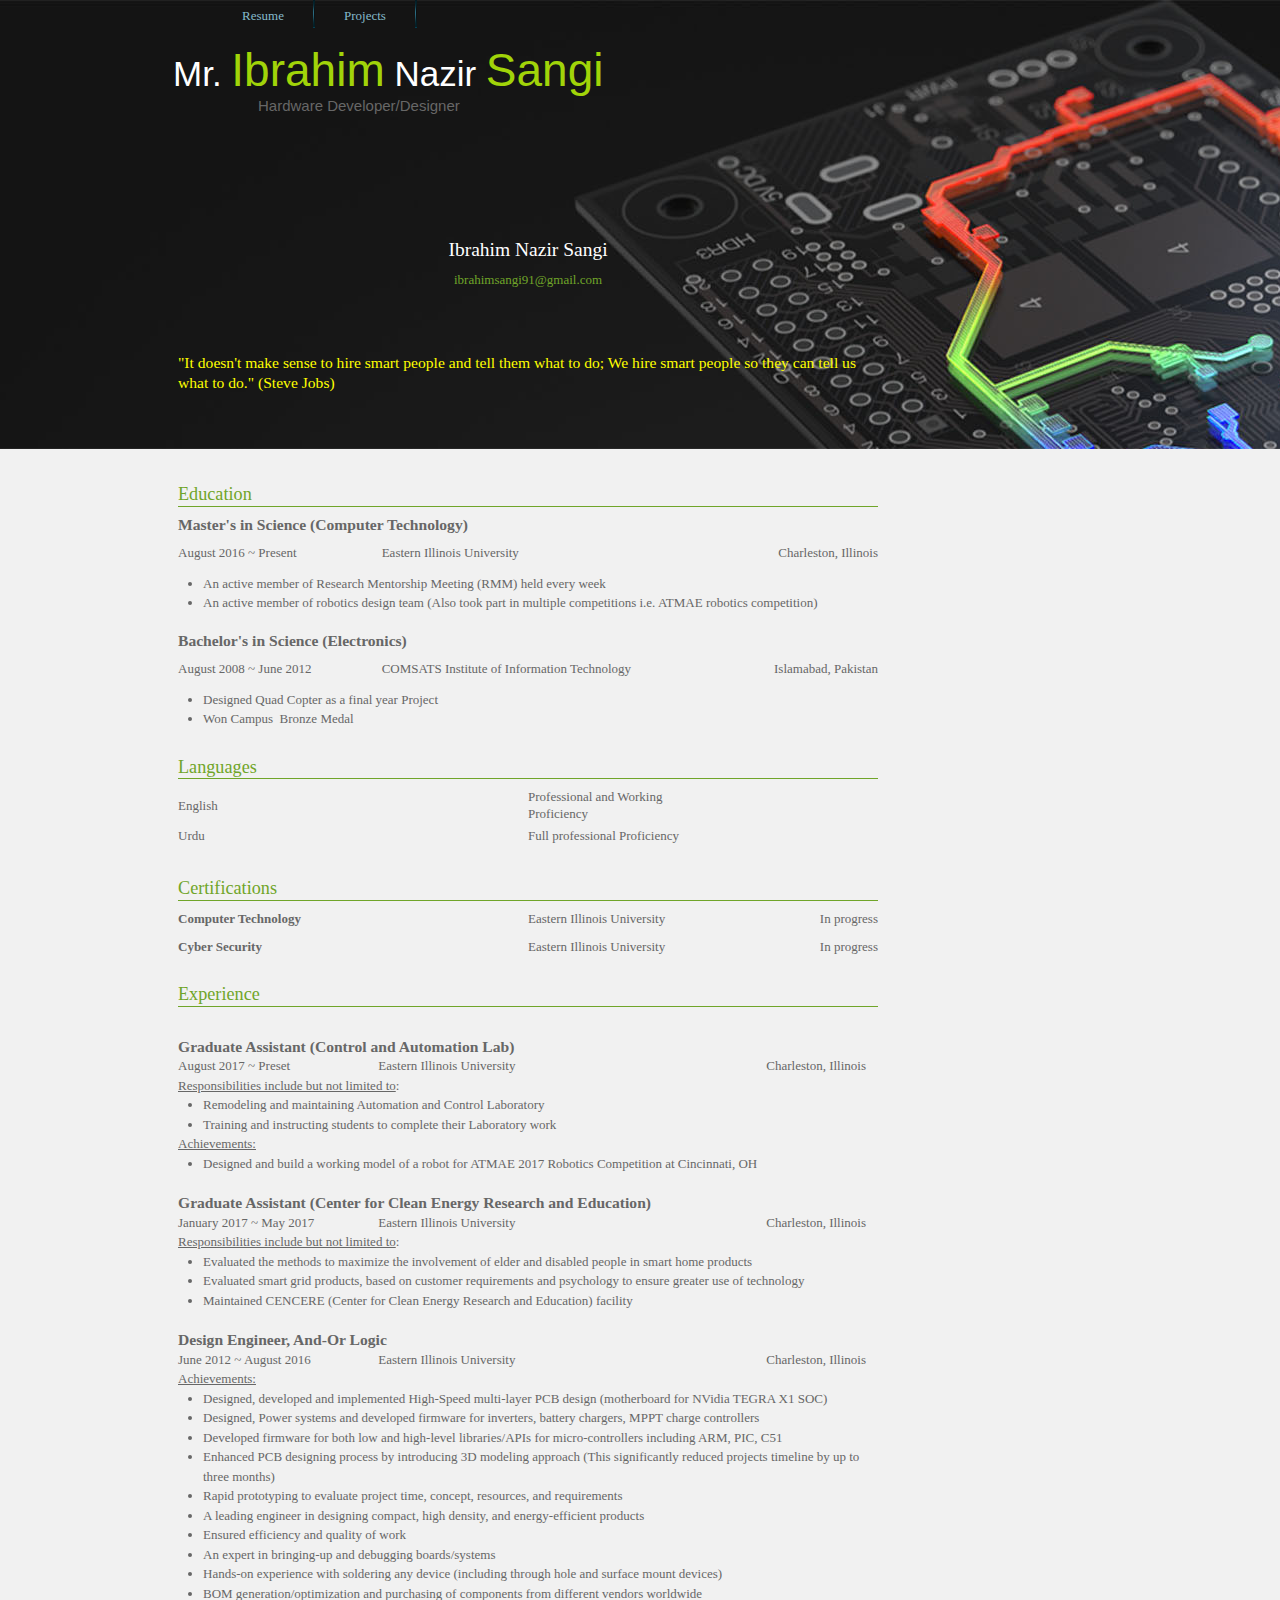
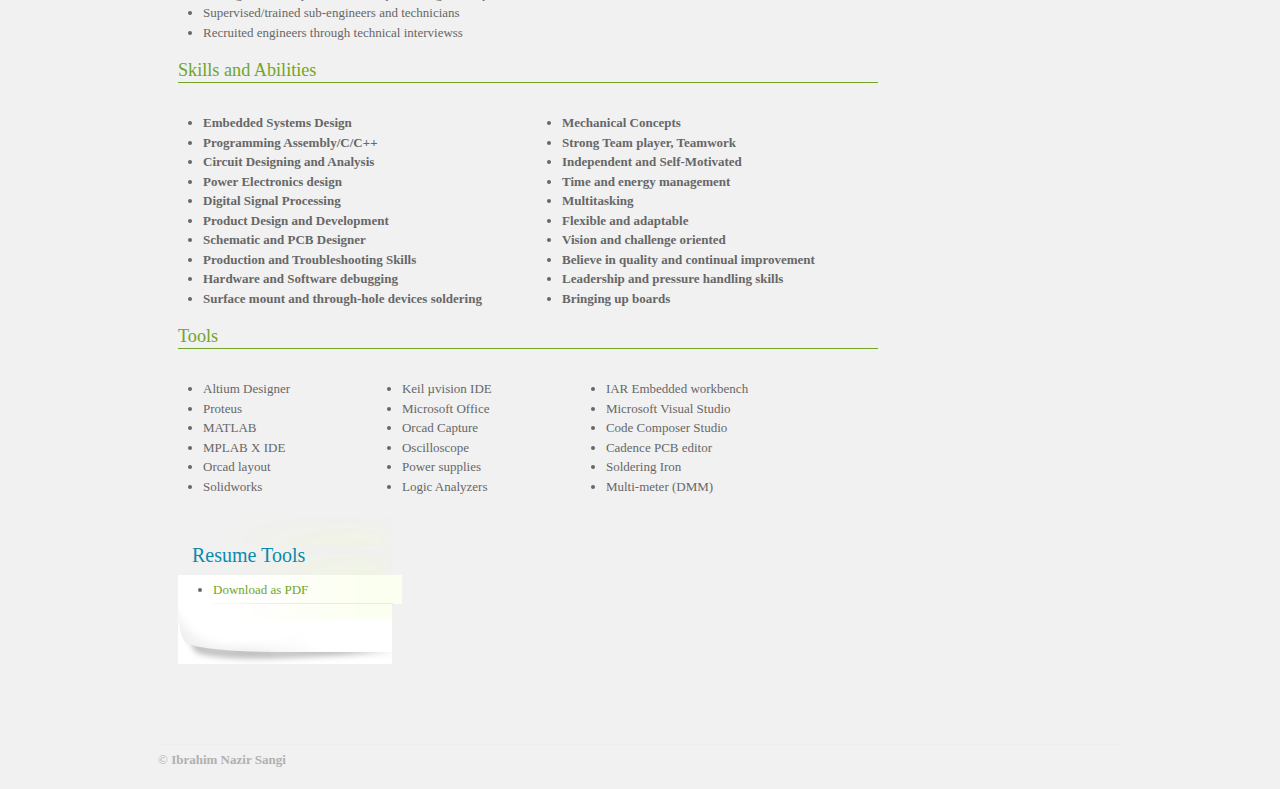
==== commit d9186369: "updated" ====
--- a/index.html
+++ b/index.html
@@ -225,11 +225,11 @@
 										<li><span>Evaluated the methods to maximize 
 										the involvement of elder and disabled people 
 										in smart home products</span></li>
-										<li><span>Evaluating smart grid products, 
+										<li><span>Evaluated smart grid products, 
 										based on customer requirements and 
 										psychology to ensure greater use of 
 										technology</span></li>
-										<li><span>Maintaining CENCERE (Center for 
+										<li><span>Maintained CENCERE (Center for 
 										Clean Energy Research and Education) 
 										facility</span></li>
 									</ul>
--- a/theme.css
+++ b/theme.css
@@ -24,6 +24,9 @@
 }
 
 img{
+	width: 100%;
+	height: auto;
+
 	border: 0px;
 }
 
@@ -39,6 +42,16 @@
 	text-align: left;
 	position: relative;
 }
+#theImage
+{
+	width: 100%;
+	height: auto;
+	
+}
+#movie
+{
+	
+	}
 #web-20{
 	width: 95px;
 	height: 98px;
@@ -135,8 +148,6 @@
 	padding: 15px 0 0 15px;
 	white-space: nowrap;
     overflow: hidden;
-    text-overflow:ellipsis;
-    -o-text-overflow:ellipsis;
     display: block;
 }
 
@@ -146,8 +157,16 @@
     color: #a1d409;
     }
 
-#header h1 a{text-decoration: none; color: #fff;}
-#header h1 a:hover{text-decoration: none; color: #a1d409;}
+#header h1 a
+{
+	text-decoration: none; 
+	color: #fff;
+	}
+#header h1 a:hover
+{
+	text-decoration: none; 
+	color: #a1d409;
+	}
 
 #header h2{
 	font: 15px Georgia, Verdana, Arial;
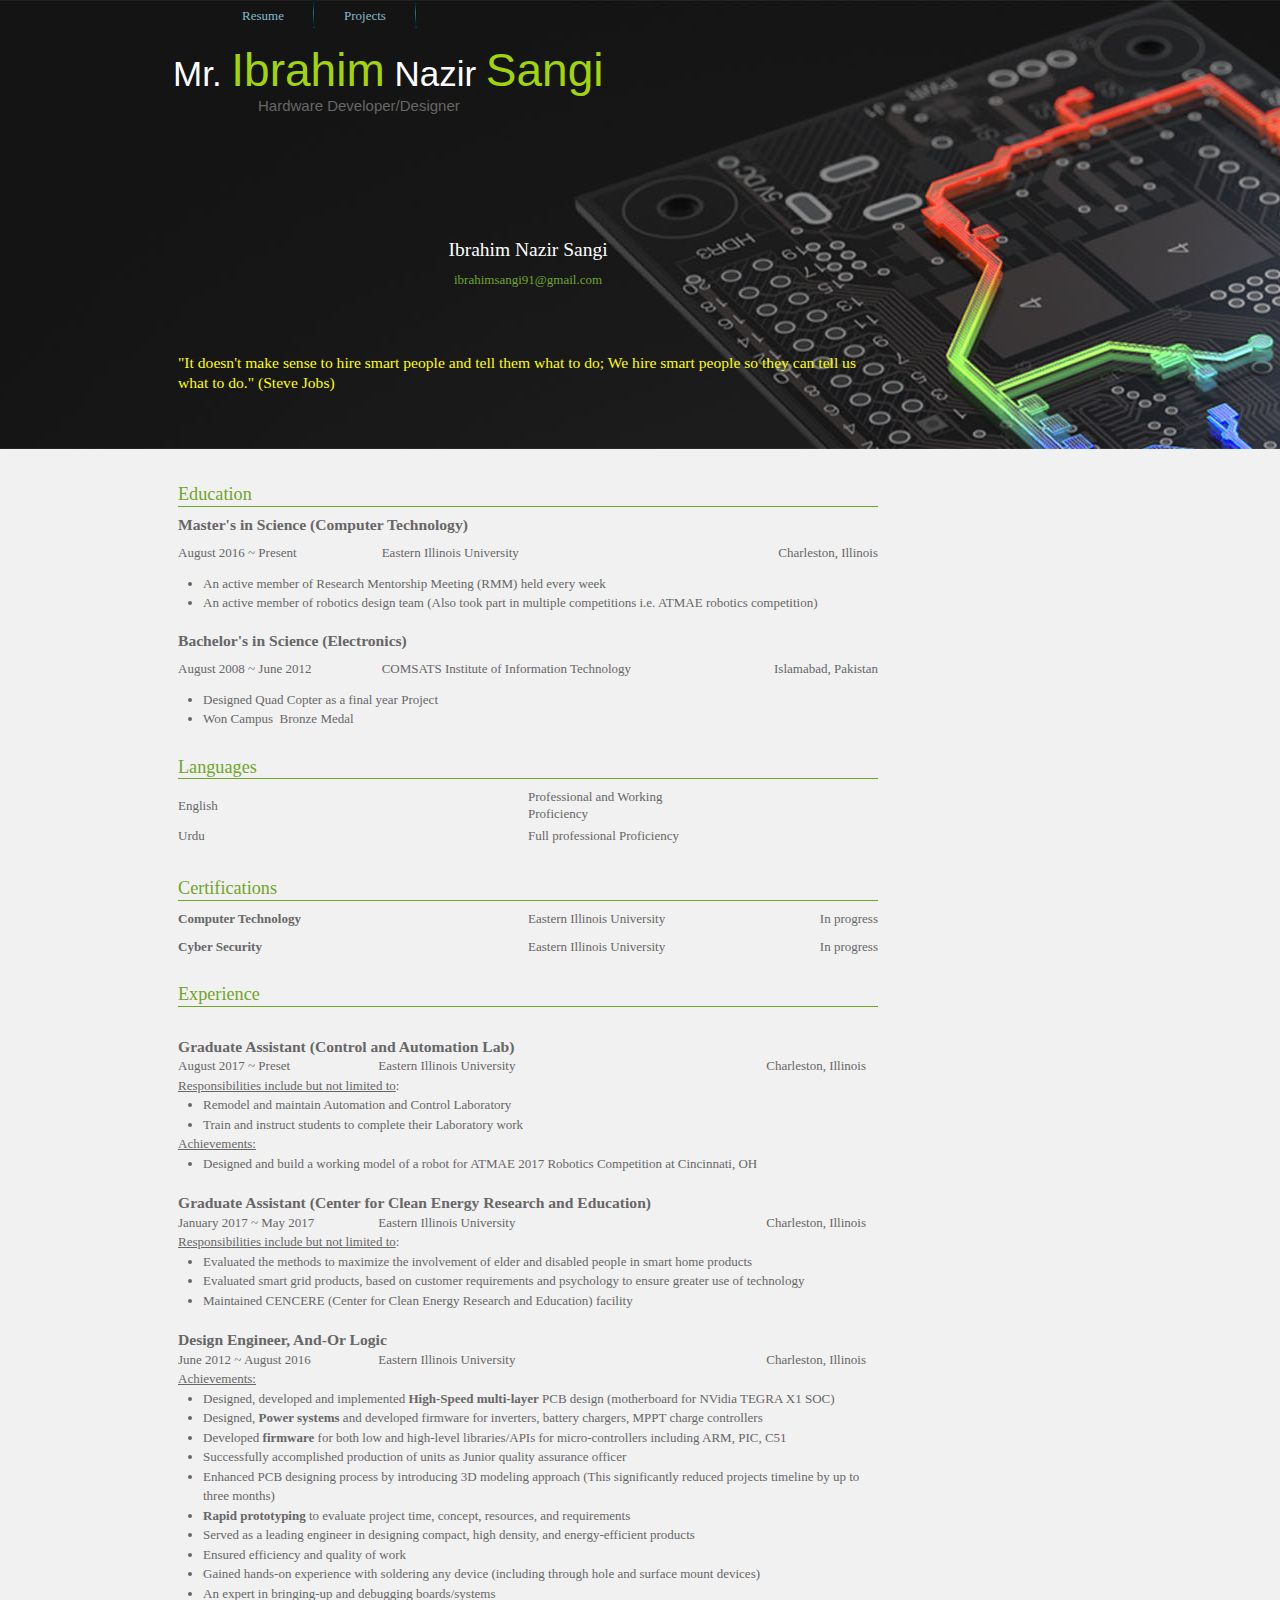
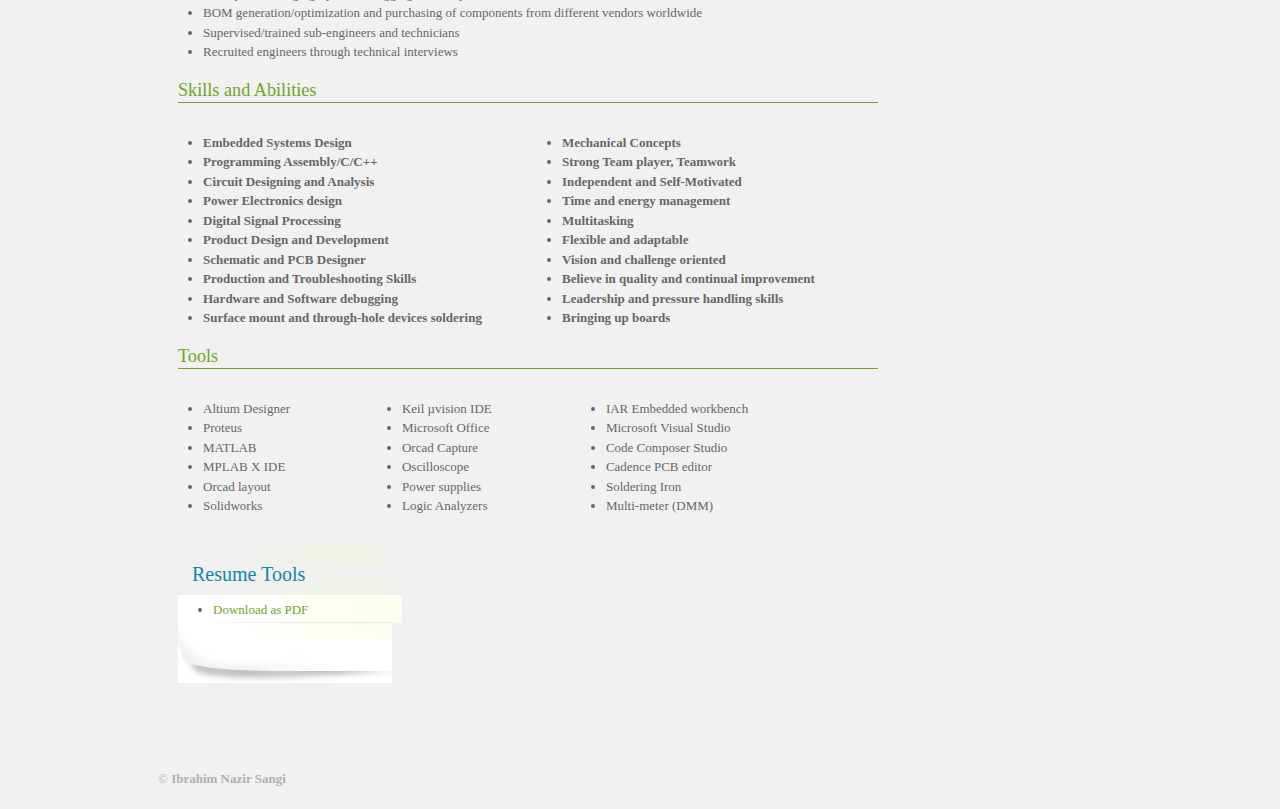
==== commit ad85bc32: "update" ====
--- a/index.html
+++ b/index.html
@@ -192,9 +192,9 @@
 								<div class="opr-description">
 									<p><span style="text-decoration: underline;">Responsibilities include but not limited to</span>:</p>
 									<ul>
-										<li><span>Remodeling and maintaining 
+										<li><span>Remodel and maintain 
 										Automation and Control Laboratory</span></li>
-										<li><span>Training and instructing students 
+										<li><span>Train and instruct students 
 										to complete their Laboratory work</span></li>
 									</ul>
 									<p><span style="text-decoration: underline;">
@@ -252,38 +252,45 @@
 									Achievements:</span></p>
 									<ul>
 										<li><span>Designed, developed and 
-										implemented High-Speed multi-layer PCB 
-										design (motherboard for NVidia TEGRA X1 SOC)</span></li>
-										<li><span>Designed, Power systems and 
-										developed firmware for inverters, battery 
-										chargers, MPPT charge controllers</span></li>
-										<li><span>Developed firmware for both low 
-										and high-level libraries/APIs for 
-										micro-controllers including ARM, PIC, C51</span></li>
-										<li><span>Enhanced PCB designing process by 
-										introducing 3D modeling approach (This 
-										significantly reduced projects timeline by 
-										up to three months)</span></li>
-										<li><span>Rapid prototyping to evaluate 
-										project time, concept, resources, and 
+										implemented <b>High-Speed multi-layer</b> 
+										PCB design (motherboard for NVidia TEGRA 
+										X1 SOC)</span></li>
+										<li><span>Designed, <b>Power systems</b> 
+										and developed firmware for inverters, 
+										battery chargers, MPPT charge 
+										controllers</span></li>
+										<li><span>Developed <b>firmware</b> for 
+										both low and high-level libraries/APIs 
+										for micro-controllers including ARM, 
+										PIC, C51</span></li>
+										<li><span>Successfully accomplished 
+										production of units as Junior quality 
+										assurance officer</span></li>
+										<li><span>Enhanced PCB designing process 
+										by introducing 3D modeling approach 
+										(This significantly reduced projects 
+										timeline by up to three months)</span></li>
+										<li><b><span>Rapid</span></b><span> <b>
+										prototyping</b> to evaluate project 
+										time, concept, resources, and 
 										requirements</span></li>
-										<li><span>A leading engineer in designing 
-										compact, high density, and energy-efficient 
-										products</span></li>
-										<li><span>Ensured efficiency and quality of 
-										work</span></li>
-										<li>An expert in bringing-up and 
-										debugging boards/systems </li>
-										<li><span>Hands-on experience with soldering 
-										any device (including through hole and 
-										surface mount devices)</span></li>
-										<li><span>BOM generation/optimization and 
-										purchasing of components from different 
-										vendors worldwide</span></li>
-										<li><span>Supervised/trained sub-engineers 
-										and technicians</span></li>
+										<li><span>Served as a leading engineer 
+										in designing compact, high density, and 
+										energy-efficient products</span></li>
+										<li><span>Ensured efficiency and quality 
+										of work</span></li>
+										<li><span>Gained hands-on experience 
+										with soldering any device (including 
+										through hole and surface mount devices)</span></li>
+										<li><span>An expert in bringing-up and 
+										debugging boards/systems</span></li>
+										<li><span>BOM generation/optimization 
+										and purchasing of components from 
+										different vendors worldwide</span></li>
+										<li><span>Supervised/trained 
+										sub-engineers and technicians</span></li>
 										<li><span>Recruited engineers through 
-										technical interviewss</span></li>
+										technical interviews</span></li>
 									</ul>
 								</div>
 								</li>
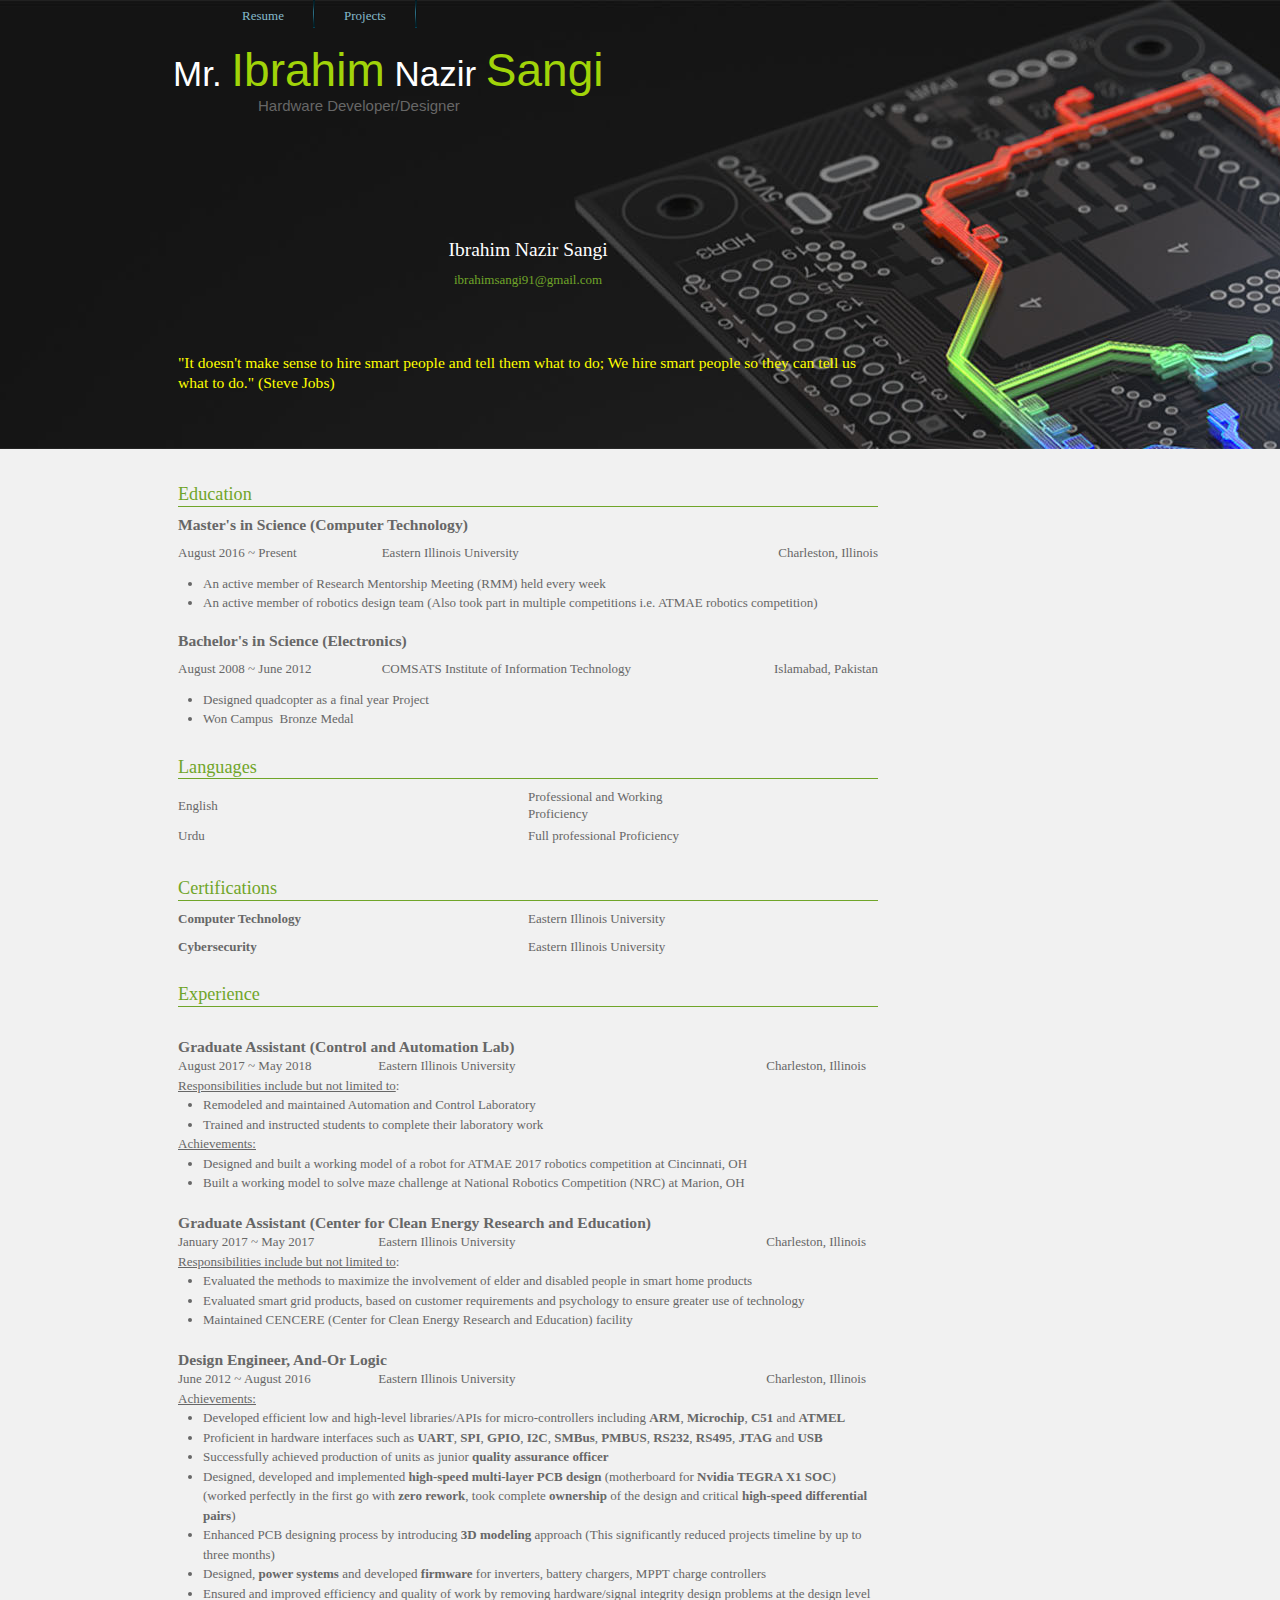
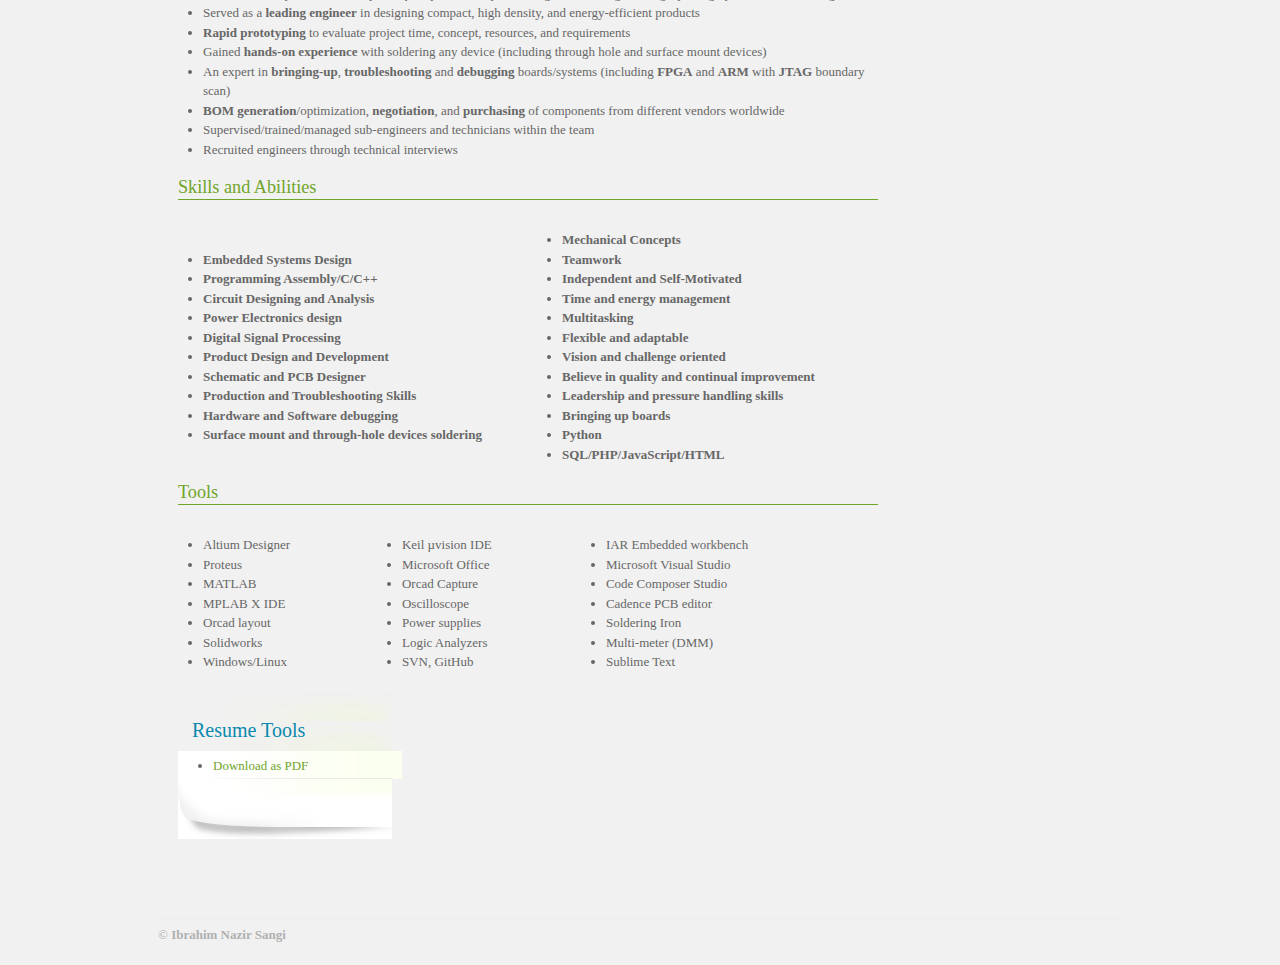
==== commit 205926fc: "changes" ====
--- a/index.html
+++ b/index.html
@@ -1,6 +1,16 @@
 <!doctype html>
 <html>
 	<head>
+
+	<script async src="https://www.googletagmanager.com/gtag/js?id=UA-116935170-1"></script>
+	<script>
+	  window.dataLayer = window.dataLayer || [];
+	  function gtag(){dataLayer.push(arguments);}
+	  gtag('js', new Date());
+
+	  gtag('config', 'UA-116935170-1');
+	</script>
+
 		<meta charset="utf-8">
 		<meta http-equiv="x-ua-compatible" content="ie=edge">
 		<title>Ibrahim Sangi</title>
@@ -127,7 +137,7 @@
 								</table>
 								<div class="opr-description">
 									<ul>
-										<li><span>Designed Quad Copter as a final 
+										<li><span>Designed quadcopter as a final 
 										year Project</span></li>
 										<li>Won Campus&nbsp; Bronze Medal</li>
 									</ul>
@@ -159,15 +169,17 @@
 										<th class="opr-certification-name" style="height: 17px">Computer Technology 
 										</th>
 										<td class="opr-certification-company" style="height: 17px">Eastern Illinois University</td>
-										<td class="opr-certification-date" style="height: 17px">In progress</td>
-									</tr>
-								</table>
-								<table>
-									<tr>
-										<th class="opr-certification-name" style="height: 17px">Cyber Security 
+										<td class="opr-certification-date" style="height: 17px">
+										&nbsp;</td>
+									</tr>
+								</table>
+								<table>
+									<tr>
+										<th class="opr-certification-name" style="height: 17px">Cybersecurity 
 										</th>
 										<td class="opr-certification-company" style="height: 17px">Eastern Illinois University</td>
-										<td class="opr-certification-date" style="height: 17px">In progress</td>
+										<td class="opr-certification-date" style="height: 17px">
+										&nbsp;</td>
 									</tr>
 								</table>
 								</li>
@@ -183,7 +195,7 @@
 								<table>
 									<tr>
 										<td class="opr-date" style="height: 19px; width: 197px;">
-										August 2017 ~ Preset</td>
+										August 2017 ~ May 2018</td>
 										<td class="opr-cooperate" style="height: 19px; width: 319px;">&nbsp;Eastern 
 										Illinois University</td>
 										<td class="opr-location" style="height: 19px">Charleston, Illinois</td>
@@ -192,17 +204,21 @@
 								<div class="opr-description">
 									<p><span style="text-decoration: underline;">Responsibilities include but not limited to</span>:</p>
 									<ul>
-										<li><span>Remodel and maintain 
+										<li><span>Remodeled and maintained 
 										Automation and Control Laboratory</span></li>
-										<li><span>Train and instruct students 
-										to complete their Laboratory work</span></li>
+										<li><span>Trained and instructed 
+										students to complete their laboratory 
+										work</span></li>
 									</ul>
 									<p><span style="text-decoration: underline;">
 									Achievements:</span></p>
 									<ul>
-										<li><span>Designed and build a working model 
-										of a robot for ATMAE 2017 Robotics 
-										Competition at Cincinnati, OH</span></li>
+										<li><span>Designed and built a working model 
+										of a robot for ATMAE 2017 robotics 
+										competition at Cincinnati, OH</span></li>
+										<li>Built a working model to solve maze 
+										challenge at National Robotics 
+										Competition (NRC) at Marion, OH</li>
 									</ul>
 								</div>
 								</li>
@@ -251,44 +267,60 @@
 									<p><span style="text-decoration: underline;">
 									Achievements:</span></p>
 									<ul>
+										<li><span>Developed efficient low and 
+										high-level libraries/APIs for 
+										micro-controllers including <b>ARM</b>,
+										<b>Microchip</b>, <b>C51</b> and <b>
+										ATMEL</b> </span></li>
+										<li><span>Proficient in hardware 
+										interfaces such as <b>UART</b>, <b>SPI</b>,
+										<b>GPIO</b>, <b>I2C</b>, <b>SMBus</b>,
+										<b>PMBUS</b>, <b>RS232</b>, <b>RS495</b>,
+										<b>JTAG</b> and <b>USB</b></span></li>
+										<li><span>Successfully achieved 
+										production of units as junior <b>quality 
+										assurance officer</b></span></li>
 										<li><span>Designed, developed and 
-										implemented <b>High-Speed multi-layer</b> 
-										PCB design (motherboard for NVidia TEGRA 
-										X1 SOC)</span></li>
-										<li><span>Designed, <b>Power systems</b> 
-										and developed firmware for inverters, 
-										battery chargers, MPPT charge 
-										controllers</span></li>
-										<li><span>Developed <b>firmware</b> for 
-										both low and high-level libraries/APIs 
-										for micro-controllers including ARM, 
-										PIC, C51</span></li>
-										<li><span>Successfully accomplished 
-										production of units as Junior quality 
-										assurance officer</span></li>
+										implemented <b>high-speed multi-layer 
+										PCB design</b> (motherboard for <b>
+										Nvidia TEGRA X1 SOC</b>) (worked 
+										perfectly in the first go with <b>zero 
+										rework</b>, took complete <b>ownership</b> 
+										of the design and critical <b>high-speed</b>
+										<b>differential pairs</b>)</span></li>
 										<li><span>Enhanced PCB designing process 
-										by introducing 3D modeling approach 
+										by introducing <strong>3D modeling</strong> approach 
 										(This significantly reduced projects 
 										timeline by up to three months)</span></li>
-										<li><b><span>Rapid</span></b><span> <b>
-										prototyping</b> to evaluate project 
-										time, concept, resources, and 
-										requirements</span></li>
-										<li><span>Served as a leading engineer 
-										in designing compact, high density, and 
-										energy-efficient products</span></li>
-										<li><span>Ensured efficiency and quality 
-										of work</span></li>
-										<li><span>Gained hands-on experience 
+										<li><span>Designed, <b>power systems</b> 
+										and developed <b>firmware</b> for 
+										inverters, battery chargers, MPPT charge 
+										controllers</span></li>
+										<li><span>Ensured and improved 
+										efficiency and quality of work by 
+										removing hardware/signal integrity 
+										design problems at the design level</span></li>
+										<li><span>Served as a <b>leading 
+										engineer</b> in designing compact, high 
+										density, and energy-efficient products</span></li>
+										<li><b><span>Rapid prototyping</span></b><span> 
+										to evaluate project time, concept, 
+										resources, and requirements</span></li>
+										<li><span>Gained <b>hands-on experience</b> 
 										with soldering any device (including 
 										through hole and surface mount devices)</span></li>
-										<li><span>An expert in bringing-up and 
-										debugging boards/systems</span></li>
-										<li><span>BOM generation/optimization 
-										and purchasing of components from 
-										different vendors worldwide</span></li>
-										<li><span>Supervised/trained 
-										sub-engineers and technicians</span></li>
+										<li><span>An expert in <b>bringing-up</b>,
+										<b>troubleshooting</b> and <b>debugging</b> 
+										boards/systems (including <b>FPGA</b> 
+										and <b>ARM</b> with <b>JTAG</b> boundary 
+										scan)</span></li>
+										<li><b><span>BOM generation</span></b><span>/optimization,
+										<b>negotiation</b>, and <b>purchasing</b> 
+										of components from different vendors 
+										worldwide</span></li>
+										<li><span>Supervised/trained/managed 
+										sub-engineers and technicians within the 
+										team</span></li>
 										<li><span>Recruited engineers through 
 										technical interviews</span></li>
 									</ul>
@@ -328,8 +360,7 @@
 											<td>
 											<ul>
 												<li><b><span>Mechanical Concepts</span></b></li>
-												<li><b><span>Strong Team player, 
-												Teamwork</span></b></li>
+												<li><b><span>Teamwork</span></b></li>
 												<li><b><span>Independent and 
 												Self-Motivated</span></b></li>
 												<li><b><span>Time and energy 
@@ -343,6 +374,8 @@
 												<li><b><span>Leadership and pressure 
 												handling skills</span></b></li>
 												<li><b><span>Bringing up boards</span></b></li>
+												<li><b>Python</b></li>
+												<li><b>SQL/PHP/JavaScript/HTML</b></li>
 											</ul>
 											</td>
 										</tr>
@@ -364,6 +397,7 @@
 												<li><span>MPLAB X IDE</span></li>
 												<li><span>Orcad layout</span></li>
 												<li><span>Solidworks</span></li>
+												<li>Windows/Linux</li>
 											</ul>
 											</td>
 											<td>
@@ -374,6 +408,7 @@
 												<li><span>Oscilloscope</span></li>
 												<li><span>Power supplies</span></li>
 												<li><span>Logic Analyzers</span></li>
+												<li>SVN, GitHub</li>
 											</ul>
 											</td>
 											<td>
@@ -384,6 +419,7 @@
 												<li><span>Cadence PCB editor</span></li>
 												<li><span>Soldering Iron</span></li>
 												<li><span>Multi-meter (DMM)</span></li>
+												<li>Sublime Text</li>
 											</ul>
 											</td>
 										</tr>
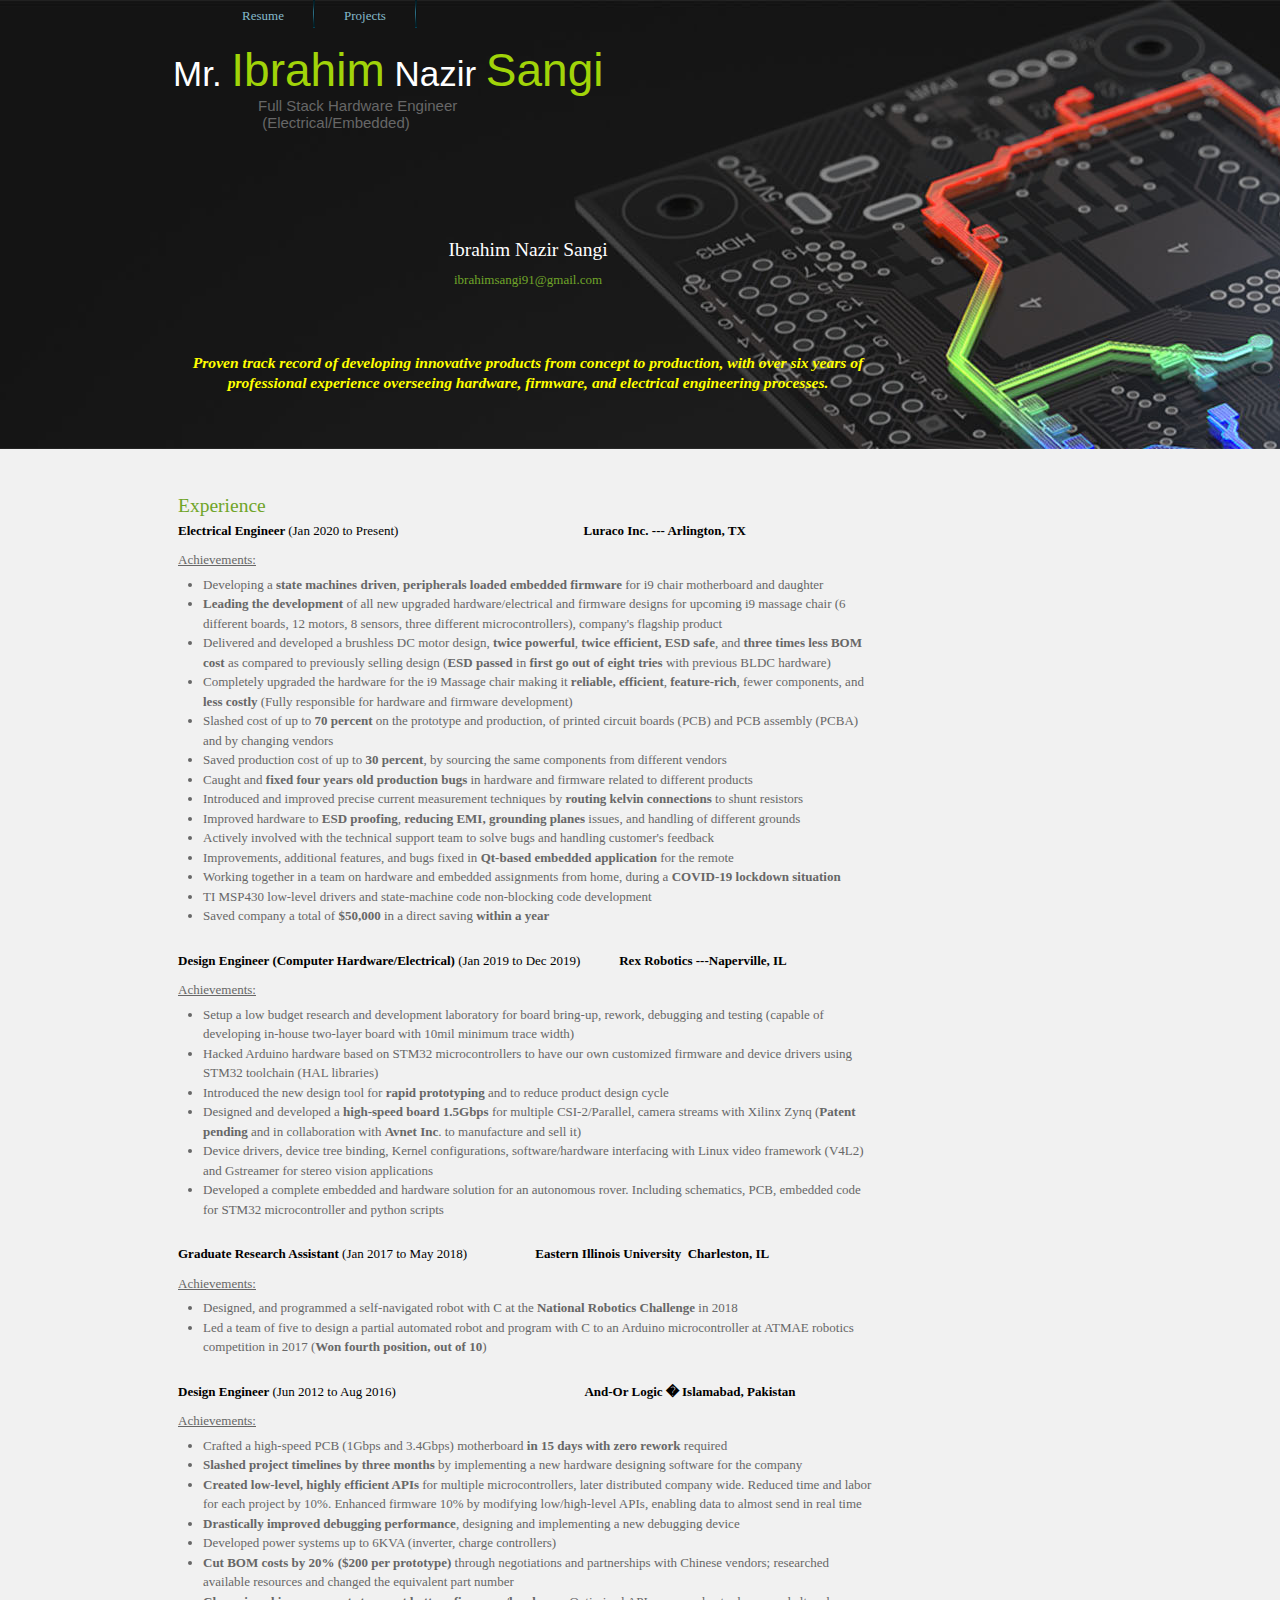
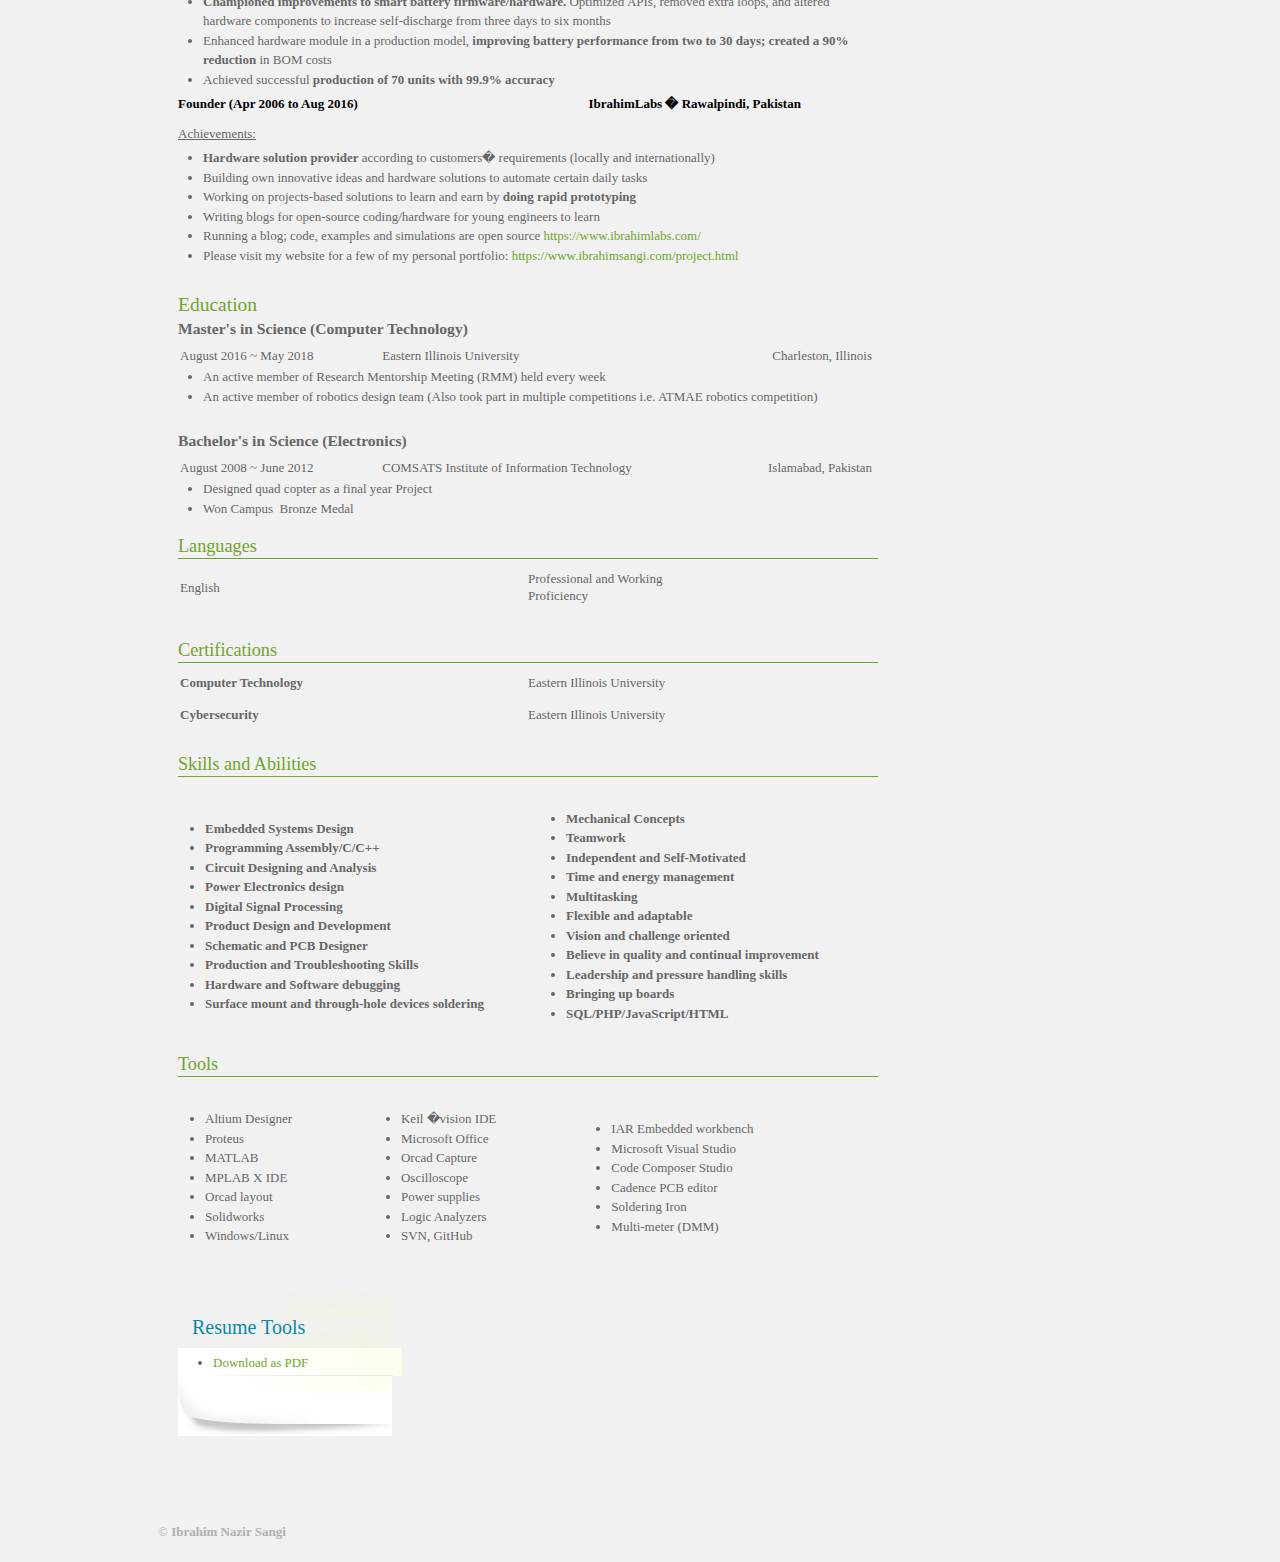
==== commit e1c46a66: "changes" ====
--- a/index.html
+++ b/index.html
@@ -35,8 +35,11 @@
 				<h1>
 					<a id="userhome" href="http://www.ibrahimsangi.com">Mr. Ibrahim 
 					Nazir Sangi</a></h1>
-				<h2>
-					Hardware Developer/Designer</h2>
+				<h2 class="auto-style2">
+					Full Stack
+					Hardware Engineer</h2>
+				<h2 class="auto-style2">
+					&nbsp;(Electrical/Embedded)</h2>
 			</div>
 			<div id="main-wrapper">
 				<div id="left">
@@ -79,6 +82,14 @@
 	.auto-style1 {
 		color: #FFFFFF;
 	}
+
+
+	.auto-style2 {
+	text-align: left;
+}
+.auto-style3 {
+	color: #000000;
+}
 
 
 	</style><ul class="opr-resume">
@@ -90,345 +101,422 @@
 							</li>
 						</ul>
 						<p>&nbsp;</p>
-						<p style= "color: yellow; font-size:120%;">&quot;It doesn't make sense to hire smart people and tell 
-						them what to do; We hire smart people so they can tell 
-						us what to do.&quot; (Steve Jobs)</p>
+						<p style= "color: yellow; font-size:120%; height: 79px;" class="contact-info">
+						<i><span><strong>Proven track record of developing 
+						innovative products from concept to production, with 
+						over six years of professional experience overseeing 
+						hardware, firmware, and electrical engineering 
+						processes.</strong></span></i></p>
 						<p>&nbsp;</p>
 						<p>&nbsp;</p>
-						<p>&nbsp;</p>
-						<ul class="opr-resume">
-							<li class="opr-section">
-							<h2>Education</h2>
+							<h2>Experience</h2>
+					</li>
 							<ul class="opr-section-item-list">
 								<li class="opr-section-item">
-								<p class="opr-item-title"><span>Master's in Science (Computer Technology)</span></p>
-								<table>
-									<tr>
-										<td class="opr-date" style="height: 19px; width: 197px;">August 
-										2016 ~ Present</td>
-										<td class="opr-cooperate" style="height: 19px; width: 319px;">&nbsp;Eastern 
-										Illinois University</td>
-										<td class="opr-location" style="height: 19px">Charleston, Illinois</td>
-									</tr>
-								</table>
+								<p class="MsoNormal"><span class="auto-style3">
+								<b><span>Electrical Engineer </span></b></span>
+								<span><span class="auto-style3">(Jan 2020 to 
+								Present)&nbsp; 
+								&nbsp;&nbsp;&nbsp;&nbsp;&nbsp;&nbsp;&nbsp;&nbsp;&nbsp;&nbsp;&nbsp;&nbsp;&nbsp;&nbsp;&nbsp;&nbsp;&nbsp;&nbsp;&nbsp;&nbsp;&nbsp;&nbsp;&nbsp;&nbsp;&nbsp;&nbsp;&nbsp;&nbsp;&nbsp;&nbsp;&nbsp;&nbsp;&nbsp;&nbsp;&nbsp;&nbsp;&nbsp;&nbsp;&nbsp;&nbsp;&nbsp;&nbsp;&nbsp;&nbsp;&nbsp;&nbsp;&nbsp;&nbsp;&nbsp;&nbsp;&nbsp;&nbsp;&nbsp;&nbsp;&nbsp;<b>Luraco 
+								Inc. --- Arlington, TX</b></span> <o:p></o:p>
+								</span></p>
 								<div class="opr-description">
+									<p><span style="text-decoration: underline;">
+									Achievements:</span></p>
 									<ul>
-										<li><span>An active member of Research 
-										Mentorship Meeting (RMM) held every week</span></li>
-										<li><span>An active member of robotics 
-										design team (Also took part in multiple 
-										competitions i.e. ATMAE robotics 
-										competition)</span></li>
+										<li><span>Developing a <b>state machines 
+										driven</b>, <b>peripherals loaded 
+										embedded firmware</b> for i9 chair 
+										motherboard and daughter</span></li>
+										<li><b><span>Leading the development</span></b><span> 
+										of all new upgraded hardware/electrical 
+										and firmware designs for upcoming i9 
+										massage chair (6 different boards, 12 
+										motors, 8 sensors, three different 
+										microcontrollers), company's flagship 
+										product</span></li>
+										<li><span>Delivered and developed a 
+										brushless DC motor design, <b>twice 
+										powerful</b>, <b>twice efficient, ESD 
+										safe</b>, and <b>three times less BOM 
+										cost</b> as compared to previously 
+										selling design (<b>ESD passed</b> in <b>
+										first go out of eight tries</b> with 
+										previous BLDC hardware)</span></li>
+										<li><span>Completely upgraded the 
+										hardware for the i9 Massage chair making 
+										it <b>reliable, efficient</b>, <b>
+										feature-rich</b>, fewer components, and
+										<b>less costly</b> (Fully responsible 
+										for hardware and firmware development)</span></li>
+										<li><span>Slashed</span><b><span> </span>
+										</b><span>cost of up to <b>70 percent</b> 
+										on the prototype and production, of 
+										printed circuit boards (PCB) and PCB 
+										assembly (PCBA) and by changing vendors</span></li>
+										<li><span>Saved production cost of up to
+										<b>30 percent</b>, by sourcing the same 
+										components from different vendors</span></li>
+										<li><span>Caught and <b>fixed four years 
+										old production bugs</b> in hardware and 
+										firmware related to different products</span></li>
+										<li><span>Introduced and improved 
+										precise current measurement techniques 
+										by <b>routing kelvin connections</b> to 
+										shunt resistors</span></li>
+										<li><span>Improved hardware to <b>ESD 
+										proofing</b>, <b>reducing EMI, grounding 
+										planes</b> issues, and handling of 
+										different grounds</span></li>
+										<li><span>Actively involved with the 
+										technical support team to solve bugs and 
+										handling customer's feedback</span></li>
+										<li><span>Improvements, additional 
+										features, and bugs fixed in <b>Qt-based 
+										embedded application</b> for the remote</span></li>
+										<li><span>Working together in a team on 
+										hardware and embedded assignments from 
+										home, during a <b>COVID-19 lockdown 
+										situation</b></span></li>
+										<li><span>TI MSP430 low-level drivers 
+										and state-machine code non-blocking code 
+										development</span></li>
+										<li><span>Saved company a total of <b>
+										$50,000</b> in a direct saving <b>within 
+										a year</b></span></li>
 									</ul>
 								</div>
 								</li>
 								<li class="opr-section-item">
-								<p class="opr-item-title"><span>Bachelor's in Science (Electronics)&nbsp;
+								<p class="MsoNormal"><span class="auto-style3">
+								<b><span>Design Engineer (Computer 
+								Hardware/Electrical) </span></b></span><span>
+								<span class="auto-style3">(Jan 2019 to Dec 2019)&nbsp; 
+								&nbsp;&nbsp;&nbsp;&nbsp;&nbsp;&nbsp;&nbsp;&nbsp;&nbsp;&nbsp;<b>Rex Robotics ---Naperville, IL</b></span> <o:p></o:p>
 								</span></p>
-								<table>
-									<tr>
-										<td class="opr-date" style="height: 19px; width: 197px;">August 
-										2008 ~ June 2012</td>
-										<td class="opr-cooperate" style="height: 19px; width: 319px;">&nbsp;COMSATS 
-										Institute of Information Technology </td>
-										<td class="opr-location" style="height: 19px">
-										Islamabad, Pakistan</td>
-									</tr>
-								</table>
 								<div class="opr-description">
-									<ul>
-										<li><span>Designed quadcopter as a final 
-										year Project</span></li>
-										<li>Won Campus&nbsp; Bronze Medal</li>
-									</ul>
-								</div>
-								</li>
-							</ul>
-							</li>
-							<li class="opr-section">
-							<h2>Languages</h2>
-							<table class="opr-item-tabled">
-								<tr>
-									<th>English</th>
-									<td>Professional and Working Proficiency</td>
-									<td></td>
-								</tr>
-								<tr>
-									<th>Urdu</th>
-									<td>Full professional Proficiency</td>
-									<td></td>
-								</tr>
-							</table>
-							</li>
-							<li class="opr-section">
-							<h2>Certifications</h2>
-							<ul class="opr-section-item-list">
-								<li class="opr-section-item">
-								<table>
-									<tr>
-										<th class="opr-certification-name" style="height: 17px">Computer Technology 
-										</th>
-										<td class="opr-certification-company" style="height: 17px">Eastern Illinois University</td>
-										<td class="opr-certification-date" style="height: 17px">
-										&nbsp;</td>
-									</tr>
-								</table>
-								<table>
-									<tr>
-										<th class="opr-certification-name" style="height: 17px">Cybersecurity 
-										</th>
-										<td class="opr-certification-company" style="height: 17px">Eastern Illinois University</td>
-										<td class="opr-certification-date" style="height: 17px">
-										&nbsp;</td>
-									</tr>
-								</table>
-								</li>
-							</ul>
-							</li>
-							<li class="opr-section">
-							<h2>Experience</h2>
-					</li>
-							<ul class="opr-section-item-list">
-								<li class="opr-section-item">
-								<p class="opr-item-title"><span>Graduate Assistant 
-								(Control and Automation Lab) </span></p>
-								<table>
-									<tr>
-										<td class="opr-date" style="height: 19px; width: 197px;">
-										August 2017 ~ May 2018</td>
-										<td class="opr-cooperate" style="height: 19px; width: 319px;">&nbsp;Eastern 
-										Illinois University</td>
-										<td class="opr-location" style="height: 19px">Charleston, Illinois</td>
-									</tr>
-								</table>
-								<div class="opr-description">
-									<p><span style="text-decoration: underline;">Responsibilities include but not limited to</span>:</p>
-									<ul>
-										<li><span>Remodeled and maintained 
-										Automation and Control Laboratory</span></li>
-										<li><span>Trained and instructed 
-										students to complete their laboratory 
-										work</span></li>
-									</ul>
 									<p><span style="text-decoration: underline;">
 									Achievements:</span></p>
 									<ul>
-										<li><span>Designed and built a working model 
-										of a robot for ATMAE 2017 robotics 
-										competition at Cincinnati, OH</span></li>
-										<li>Built a working model to solve maze 
-										challenge at National Robotics 
-										Competition (NRC) at Marion, OH</li>
+										<li><span>Setup a low budget research 
+										and development laboratory for board 
+										bring-up, rework, debugging and testing 
+										(capable of developing in-house 
+										two-layer board with 10mil minimum trace 
+										width)</span></li>
+										<li><span>Hacked Arduino hardware based 
+										on STM32 microcontrollers to have our 
+										own customized firmware and device 
+										drivers using STM32 toolchain (HAL 
+										libraries)</span></li>
+										<li><span>Introduced the new design tool 
+										for <b>rapid prototyping </b>and to 
+										reduce product design cycle</span></li>
+										<li><span>Designed and developed a <b>
+										high-speed board</b> <b>1.5Gbps </b>for 
+										multiple CSI-2/Parallel, camera streams 
+										with Xilinx Zynq (<b>Patent pending</b> 
+										and in collaboration with <b>Avnet Inc</b>. 
+										to manufacture and sell it)</span></li>
+										<li><span>Device drivers, device tree 
+										binding, Kernel configurations, 
+										software/hardware interfacing with Linux 
+										video framework (V4L2) and Gstreamer for 
+										stereo vision applications</span></li>
+										<li><span>Developed a complete embedded 
+										and hardware solution for an autonomous 
+										rover. Including schematics, PCB, 
+										embedded code for STM32 microcontroller 
+										and python scripts</span></li>
 									</ul>
 								</div>
 								</li>
 								<li class="opr-section-item">
-								<p class="opr-item-title"><span>Graduate Assistant 
-								(Center for Clean Energy Research and Education)
-								</span></p>
-								<table>
-									<tr>
-										<td class="opr-date" style="height: 19px; width: 197px;">
-										January 2017 ~ May 2017</td>
-										<td class="opr-cooperate" style="height: 19px; width: 319px;">&nbsp;Eastern 
-										Illinois University</td>
-										<td class="opr-location" style="height: 19px">Charleston, Illinois</td>
-									</tr>
-								</table>
+								<p class="MsoNormal"><span class="auto-style3">
+								<b><span>Graduate Research Assistant </span></b>
+								</span><span><span class="auto-style3">(Jan 2017 
+								to May 2018)&nbsp;&nbsp;&nbsp;&nbsp;&nbsp;&nbsp;&nbsp;&nbsp;&nbsp;&nbsp;&nbsp;&nbsp;&nbsp;&nbsp;&nbsp;&nbsp;&nbsp;&nbsp;&nbsp;&nbsp;
+								<b>Eastern Illinois University&nbsp; Charleston, 
+								IL</b></span> <o:p></o:p></span></p>
 								<div class="opr-description">
-									<p><span style="text-decoration: underline;">Responsibilities include but not limited to</span>:</p>
+									<p><span style="text-decoration: underline;">
+									Achievements:</span></p>
 									<ul>
-										<li><span>Evaluated the methods to maximize 
-										the involvement of elder and disabled people 
-										in smart home products</span></li>
-										<li><span>Evaluated smart grid products, 
-										based on customer requirements and 
-										psychology to ensure greater use of 
-										technology</span></li>
-										<li><span>Maintained CENCERE (Center for 
-										Clean Energy Research and Education) 
-										facility</span></li>
+										<li><span>Designed, and programmed a 
+										self-navigated robot with C at the <b>
+										National Robotics Challenge</b> in 2018
+										</span></li>
+										<li><span>Led a team of five to design a 
+										partial automated robot and program with 
+										C to an Arduino microcontroller at ATMAE 
+										robotics competition in 2017 (<b>Won 
+										fourth position, out of 10</b>)</span></li>
 									</ul>
 								</div>
 								</li>
 								<li class="opr-section-item">
-								<p class="opr-item-title">Design Engineer<span>, 
-								And-Or Logic</span></p>
-								<table>
-									<tr>
-										<td class="opr-date" style="height: 19px; width: 197px;">
-										June 2012 ~ August 2016</td>
-										<td class="opr-cooperate" style="height: 19px; width: 319px;">&nbsp;Eastern 
-										Illinois University</td>
-										<td class="opr-location" style="height: 19px">Charleston, Illinois</td>
-									</tr>
-								</table>
+								<p class="auto-style3"><b><span>Design Engineer
+								</span></b><span>(Jun 2012 to Aug 2016)&nbsp;&nbsp;&nbsp;&nbsp;&nbsp;&nbsp;&nbsp;&nbsp;&nbsp;&nbsp;&nbsp;&nbsp;&nbsp;&nbsp;&nbsp;&nbsp;&nbsp;&nbsp;&nbsp;&nbsp;&nbsp;&nbsp;&nbsp;&nbsp;&nbsp;&nbsp;&nbsp;&nbsp;&nbsp;&nbsp;&nbsp;&nbsp;&nbsp;&nbsp;&nbsp;&nbsp;&nbsp;&nbsp;&nbsp;&nbsp;&nbsp;&nbsp;&nbsp;&nbsp;&nbsp;&nbsp;&nbsp;&nbsp;&nbsp;&nbsp;&nbsp;&nbsp;&nbsp;&nbsp;&nbsp;&nbsp;&nbsp;
+								<b>And-Or Logic � Islamabad, Pakistan</b><o:p></o:p></span></p>
 								<div class="opr-description">
 									<p><span style="text-decoration: underline;">
 									Achievements:</span></p>
 									<ul>
-										<li><span>Developed efficient low and 
-										high-level libraries/APIs for 
-										micro-controllers including <b>ARM</b>,
-										<b>Microchip</b>, <b>C51</b> and <b>
-										ATMEL</b> </span></li>
-										<li><span>Proficient in hardware 
-										interfaces such as <b>UART</b>, <b>SPI</b>,
-										<b>GPIO</b>, <b>I2C</b>, <b>SMBus</b>,
-										<b>PMBUS</b>, <b>RS232</b>, <b>RS495</b>,
-										<b>JTAG</b> and <b>USB</b></span></li>
-										<li><span>Successfully achieved 
-										production of units as junior <b>quality 
-										assurance officer</b></span></li>
-										<li><span>Designed, developed and 
-										implemented <b>high-speed multi-layer 
-										PCB design</b> (motherboard for <b>
-										Nvidia TEGRA X1 SOC</b>) (worked 
-										perfectly in the first go with <b>zero 
-										rework</b>, took complete <b>ownership</b> 
-										of the design and critical <b>high-speed</b>
-										<b>differential pairs</b>)</span></li>
-										<li><span>Enhanced PCB designing process 
-										by introducing <strong>3D modeling</strong> approach 
-										(This significantly reduced projects 
-										timeline by up to three months)</span></li>
-										<li><span>Designed, <b>power systems</b> 
-										and developed <b>firmware</b> for 
-										inverters, battery chargers, MPPT charge 
-										controllers</span></li>
-										<li><span>Ensured and improved 
-										efficiency and quality of work by 
-										removing hardware/signal integrity 
-										design problems at the design level</span></li>
-										<li><span>Served as a <b>leading 
-										engineer</b> in designing compact, high 
-										density, and energy-efficient products</span></li>
-										<li><b><span>Rapid prototyping</span></b><span> 
-										to evaluate project time, concept, 
-										resources, and requirements</span></li>
-										<li><span>Gained <b>hands-on experience</b> 
-										with soldering any device (including 
-										through hole and surface mount devices)</span></li>
-										<li><span>An expert in <b>bringing-up</b>,
-										<b>troubleshooting</b> and <b>debugging</b> 
-										boards/systems (including <b>FPGA</b> 
-										and <b>ARM</b> with <b>JTAG</b> boundary 
-										scan)</span></li>
-										<li><b><span>BOM generation</span></b><span>/optimization,
-										<b>negotiation</b>, and <b>purchasing</b> 
-										of components from different vendors 
-										worldwide</span></li>
-										<li><span>Supervised/trained/managed 
-										sub-engineers and technicians within the 
-										team</span></li>
-										<li><span>Recruited engineers through 
-										technical interviews</span></li>
+										<li><span>Crafted a high-speed PCB 
+										(1Gbps and 3.4Gbps) motherboard <b>in 15 
+										days with zero rework</b> required</span></li>
+										<li><b><span>Slashed project timelines 
+										by three months</span></b><span> by 
+										implementing a new hardware designing 
+										software for the company</span></li>
+										<li><b><span>Created low-level, highly 
+										efficient APIs</span></b><span> for 
+										multiple microcontrollers, later 
+										distributed company wide. Reduced time 
+										and labor for each project by 10%. 
+										Enhanced firmware 10% by modifying 
+										low/high-level APIs, enabling data to 
+										almost send in real time</span></li>
+										<li><b><span>Drastically improved 
+										debugging performance</span></b><span>, 
+										designing and implementing a new 
+										debugging device</span></li>
+										<li><span>Developed power systems up to 
+										6KVA (inverter, charge controllers)</span></li>
+										<li><b><span>Cut BOM costs by 20% ($200 
+										per prototype)</span></b><span> through 
+										negotiations and partnerships with 
+										Chinese vendors; researched available 
+										resources and changed the equivalent 
+										part number</span></li>
+										<li><b><span>Championed improvements to 
+										smart battery firmware/hardware. </span>
+										</b><span>Optimized APIs, removed extra 
+										loops, and altered hardware components 
+										to increase self-discharge from three 
+										days to six months</span></li>
+										<li><span>Enhanced hardware module in a 
+										production model, <b>improving battery 
+										performance from two to 30 days; created 
+										a 90% reduction</b> in BOM costs</span></li>
+										<li><span>Achieved successful <b>
+										production of 70 units with 99.9% 
+										accuracy</b></span></li>
 									</ul>
+									<p class="auto-style3"><b><span>Founder
+									</span></b><span><b>(Apr 2006 to Aug 2016)&nbsp;&nbsp;&nbsp;&nbsp;&nbsp;&nbsp;&nbsp;&nbsp;&nbsp;&nbsp;&nbsp;&nbsp;&nbsp;&nbsp;&nbsp;&nbsp;&nbsp;&nbsp;&nbsp;&nbsp;&nbsp;&nbsp;&nbsp;&nbsp;&nbsp;&nbsp;&nbsp;&nbsp;&nbsp;&nbsp;&nbsp;&nbsp;&nbsp;&nbsp;&nbsp;&nbsp;&nbsp;&nbsp;&nbsp;&nbsp;&nbsp;&nbsp;&nbsp;&nbsp;&nbsp;&nbsp;&nbsp;&nbsp;&nbsp;&nbsp;&nbsp;&nbsp;&nbsp; 
+									&nbsp;&nbsp;&nbsp;&nbsp;&nbsp;&nbsp;&nbsp;&nbsp;&nbsp;&nbsp;&nbsp;&nbsp;&nbsp;&nbsp;&nbsp;&nbsp;&nbsp;IbrahimLabs � Rawalpindi, 
+									Pakistan<o:p></o:p></b></span></p>
+								<div class="opr-description">
+									<p><span style="text-decoration: underline;">
+									Achievements:</span></p>
+									<ul>
+										<li><b><span>Hardware solution provider</span></b><span> 
+										according to customers� requirements 
+										(locally and internationally)</span></li>
+										<li><span>Building own innovative ideas 
+										and hardware solutions to automate 
+										certain daily tasks</span></li>
+										<li><span>Working on projects-based 
+										solutions to learn and earn by <b>doing 
+										rapid prototyping</b></span></li>
+										<li><span>Writing blogs for open-source 
+										coding/hardware for young engineers to 
+										learn</span></li>
+										<li><span>Running a blog; code, examples 
+										and simulations are open source
+										<a href="https://www.ibrahimlabs.com/">
+										https://www.ibrahimlabs.com/</a></span></li>
+										<li><span>Please visit my website for a 
+										few of my personal portfolio:
+										<a href="https://www.ibrahimsangi.com/project.html">
+										https://www.ibrahimsangi.com/project.html</a></span></li>
+									</ul>
+									<p>&nbsp;</p>
 								</div>
-								</li>
-							<li class="opr-section">
-							<h2>Skills and Abilities</h2>
-							</li>
-								<li class="opr-section-item">
-								<div class="opr-description">
-									<table style="width: 100%">
+								</div>
+								<h2>Education</h2>
+								<ul class="opr-section-item-list">
+									<li class="opr-section-item">
+									<p class="opr-item-title"><span>Master's in Science (Computer Technology)</span></p>
+									<table>
 										<tr>
-											<td style="width: 359px">
-											<ul>
-												<li><b><span>Embedded Systems 
-												Design</span></b></li>
-												<li><b><span>Programming 
-												Assembly/C/C++</span></b></li>
-												<li><b><span>Circuit Designing and 
-												Analysis</span></b></li>
-												<li><b><span>Power Electronics 
-												design</span></b></li>
-												<li><b><span>Digital Signal 
-												Processing</span></b></li>
-												<li><b><span>Product Design and 
-												Development</span></b></li>
-												<li><b><span>Schematic and PCB 
-												Designer</span></b></li>
-												<li><b><span>Production and 
-												Troubleshooting Skills</span></b></li>
-												<li><b><span>Hardware and Software 
-												debugging</span></b></li>
-												<li><b><span>Surface mount and 
-												through-hole devices soldering</span></b></li>
-											</ul>
-											</td>
-											<td>
-											<ul>
-												<li><b><span>Mechanical Concepts</span></b></li>
-												<li><b><span>Teamwork</span></b></li>
-												<li><b><span>Independent and 
-												Self-Motivated</span></b></li>
-												<li><b><span>Time and energy 
-												management</span></b></li>
-												<li><b><span>Multitasking</span></b></li>
-												<li><b><span>Flexible and adaptable</span></b></li>
-												<li><b><span>Vision and challenge 
-												oriented</span></b></li>
-												<li><b><span>Believe in quality and 
-												continual improvement</span></b></li>
-												<li><b><span>Leadership and pressure 
-												handling skills</span></b></li>
-												<li><b><span>Bringing up boards</span></b></li>
-												<li><b>Python</b></li>
-												<li><b>SQL/PHP/JavaScript/HTML</b></li>
-											</ul>
-											</td>
+											<td class="opr-date" style="height: 19px; width: 197px;">
+											August 2016 ~ May 2018</td>
+											<td class="opr-cooperate" style="height: 19px; width: 319px;">&nbsp;Eastern 
+										Illinois University</td>
+											<td class="opr-location" style="height: 19px">Charleston, Illinois</td>
 										</tr>
 									</table>
-								</div>
-								</li>
-							<li class="opr-section">
-							<h2>Tools</h2>
-							</li>
-								<li class="opr-section-item">
-								<div class="opr-description">
-									<table style="width: 100%">
+									<div class="opr-description">
+										<ul>
+											<li><span>An active member of Research 
+										Mentorship Meeting (RMM) held every week</span></li>
+											<li><span>An active member of robotics 
+										design team (Also took part in multiple 
+										competitions i.e. ATMAE robotics 
+										competition)</span></li>
+										</ul>
+									</div>
+									</li>
+									<li class="opr-section-item">
+									<p class="opr-item-title"><span>Bachelor's in Science (Electronics)&nbsp;
+									</span></p>
+									<table>
 										<tr>
-											<td>
-											<ul>
-												<li><span>Altium Designer</span></li>
-												<li><span>Proteus</span></li>
-												<li><span>MATLAB</span></li>
-												<li><span>MPLAB X IDE</span></li>
-												<li><span>Orcad layout</span></li>
-												<li><span>Solidworks</span></li>
-												<li>Windows/Linux</li>
-											</ul>
-											</td>
-											<td>
-											<ul>
-												<li><span>Keil µvision IDE</span></li>
-												<li><span>Microsoft Office</span></li>
-												<li><span>Orcad Capture</span></li>
-												<li><span>Oscilloscope</span></li>
-												<li><span>Power supplies</span></li>
-												<li><span>Logic Analyzers</span></li>
-												<li>SVN, GitHub</li>
-											</ul>
-											</td>
-											<td>
-											<ul>
-												<li><span>IAR Embedded workbench</span></li>
-												<li><span>Microsoft Visual Studio</span></li>
-												<li><span>Code Composer Studio</span></li>
-												<li><span>Cadence PCB editor</span></li>
-												<li><span>Soldering Iron</span></li>
-												<li><span>Multi-meter (DMM)</span></li>
-												<li>Sublime Text</li>
-											</ul>
-											</td>
+											<td class="opr-date" style="height: 19px; width: 197px;">August 
+										2008 ~ June 2012</td>
+											<td class="opr-cooperate" style="height: 19px; width: 319px;">&nbsp;COMSATS 
+										Institute of Information Technology </td>
+											<td class="opr-location" style="height: 19px">Islamabad, Pakistan</td>
 										</tr>
 									</table>
-								</div>
+									<div class="opr-description">
+										<ul>
+											<li><span>Designed quad copter as a final 
+										year Project</span></li>
+											<li>Won Campus&nbsp; Bronze Medal</li>
+										</ul>
+									</div>
+									</li>
+								</ul>
 								</li>
+								<li class="opr-section">
+								<h2>Languages</h2>
+								<table class="opr-item-tabled">
+									<tr>
+										<th>English</th>
+										<td>Professional and Working Proficiency</td>
+										<td></td>
+									</tr>
+								</table>
+								</li>
+								<li class="opr-section">
+								<h2>Certifications</h2>
+								<ul class="opr-section-item-list">
+									<li class="opr-section-item">
+									<table>
+										<tr>
+											<th class="opr-certification-name" style="height: 17px">Computer Technology 
+											</th>
+											<td class="opr-certification-company" style="height: 17px">Eastern Illinois University</td>
+											<td class="opr-certification-date" style="height: 17px">&nbsp;</td>
+										</tr>
+									</table>
+									<table>
+										<tr>
+											<th class="opr-certification-name" style="height: 17px">Cybersecurity 
+											</th>
+											<td class="opr-certification-company" style="height: 17px">Eastern Illinois University</td>
+											<td class="opr-certification-date" style="height: 17px">&nbsp;</td>
+										</tr>
+									</table>
+									</li>
+								</ul>
+								</li>
+								<li class="opr-section">
+								<ul class="opr-section-item-list">
+									<li class="opr-section">
+									<h2>Skills and Abilities</h2>
+									</li>
+									<li class="opr-section-item">
+									<div class="opr-description">
+										<table style="width: 100%">
+											<tr>
+												<td style="width: 359px">
+												<ul>
+													<li><b><span>Embedded Systems 
+												Design</span></b></li>
+													<li><b><span>Programming 
+												Assembly/C/C++</span></b></li>
+													<li><b><span>Circuit Designing and 
+												Analysis</span></b></li>
+													<li><b><span>Power Electronics 
+												design</span></b></li>
+													<li><b><span>Digital Signal 
+												Processing</span></b></li>
+													<li><b><span>Product Design and 
+												Development</span></b></li>
+													<li><b><span>Schematic and PCB 
+												Designer</span></b></li>
+													<li><b><span>Production and 
+												Troubleshooting Skills</span></b></li>
+													<li><b><span>Hardware and Software 
+												debugging</span></b></li>
+													<li><b><span>Surface mount and 
+												through-hole devices soldering</span></b></li>
+												</ul>
+												</td>
+												<td>
+												<ul>
+													<li><b><span>Mechanical Concepts</span></b></li>
+													<li><b><span>Teamwork</span></b></li>
+													<li><b><span>Independent and 
+												Self-Motivated</span></b></li>
+													<li><b><span>Time and energy 
+												management</span></b></li>
+													<li><b><span>Multitasking</span></b></li>
+													<li><b><span>Flexible and adaptable</span></b></li>
+													<li><b><span>Vision and challenge 
+												oriented</span></b></li>
+													<li><b><span>Believe in quality and 
+												continual improvement</span></b></li>
+													<li><b><span>Leadership and pressure 
+												handling skills</span></b></li>
+													<li><b><span>Bringing up boards</span></b></li>
+													<li><b>SQL/PHP/JavaScript/HTML</b></li>
+												</ul>
+												</td>
+											</tr>
+										</table>
+									</div>
+									</li>
+									<li class="opr-section">
+									<h2>Tools</h2>
+									</li>
+									<li class="opr-section-item">
+									<div class="opr-description">
+										<table style="width: 100%">
+											<tr>
+												<td>
+												<ul>
+													<li><span>Altium Designer</span></li>
+													<li><span>Proteus</span></li>
+													<li><span>MATLAB</span></li>
+													<li><span>MPLAB X IDE</span></li>
+													<li><span>Orcad layout</span></li>
+													<li><span>Solidworks</span></li>
+													<li>Windows/Linux</li>
+												</ul>
+												</td>
+												<td>
+												<ul>
+													<li><span>Keil �vision IDE</span></li>
+													<li><span>Microsoft Office</span></li>
+													<li><span>Orcad Capture</span></li>
+													<li><span>Oscilloscope</span></li>
+													<li><span>Power supplies</span></li>
+													<li><span>Logic Analyzers</span></li>
+													<li>SVN, GitHub</li>
+												</ul>
+												</td>
+												<td>
+												<ul>
+													<li><span>IAR Embedded workbench</span></li>
+													<li><span>Microsoft Visual Studio</span></li>
+													<li><span>Code Composer Studio</span></li>
+													<li><span>Cadence PCB editor</span></li>
+													<li><span>Soldering Iron</span></li>
+													<li><span>Multi-meter (DMM)</span></li>
+												</ul>
+												</td>
+											</tr>
+										</table>
+									</div>
+									</li>
+								</ul>
+								<li style="page-break-after:always;" class="page-break">&nbsp;</li>
 							</ul>
-							<li style="page-break-after:always;" class="page-break">&nbsp;</li>
-						</ul>
 						<div id="widget-resumes" class="widget categorylist">
 							<h4>&nbsp;</h4>
 							<h4>Resume Tools</h4>
